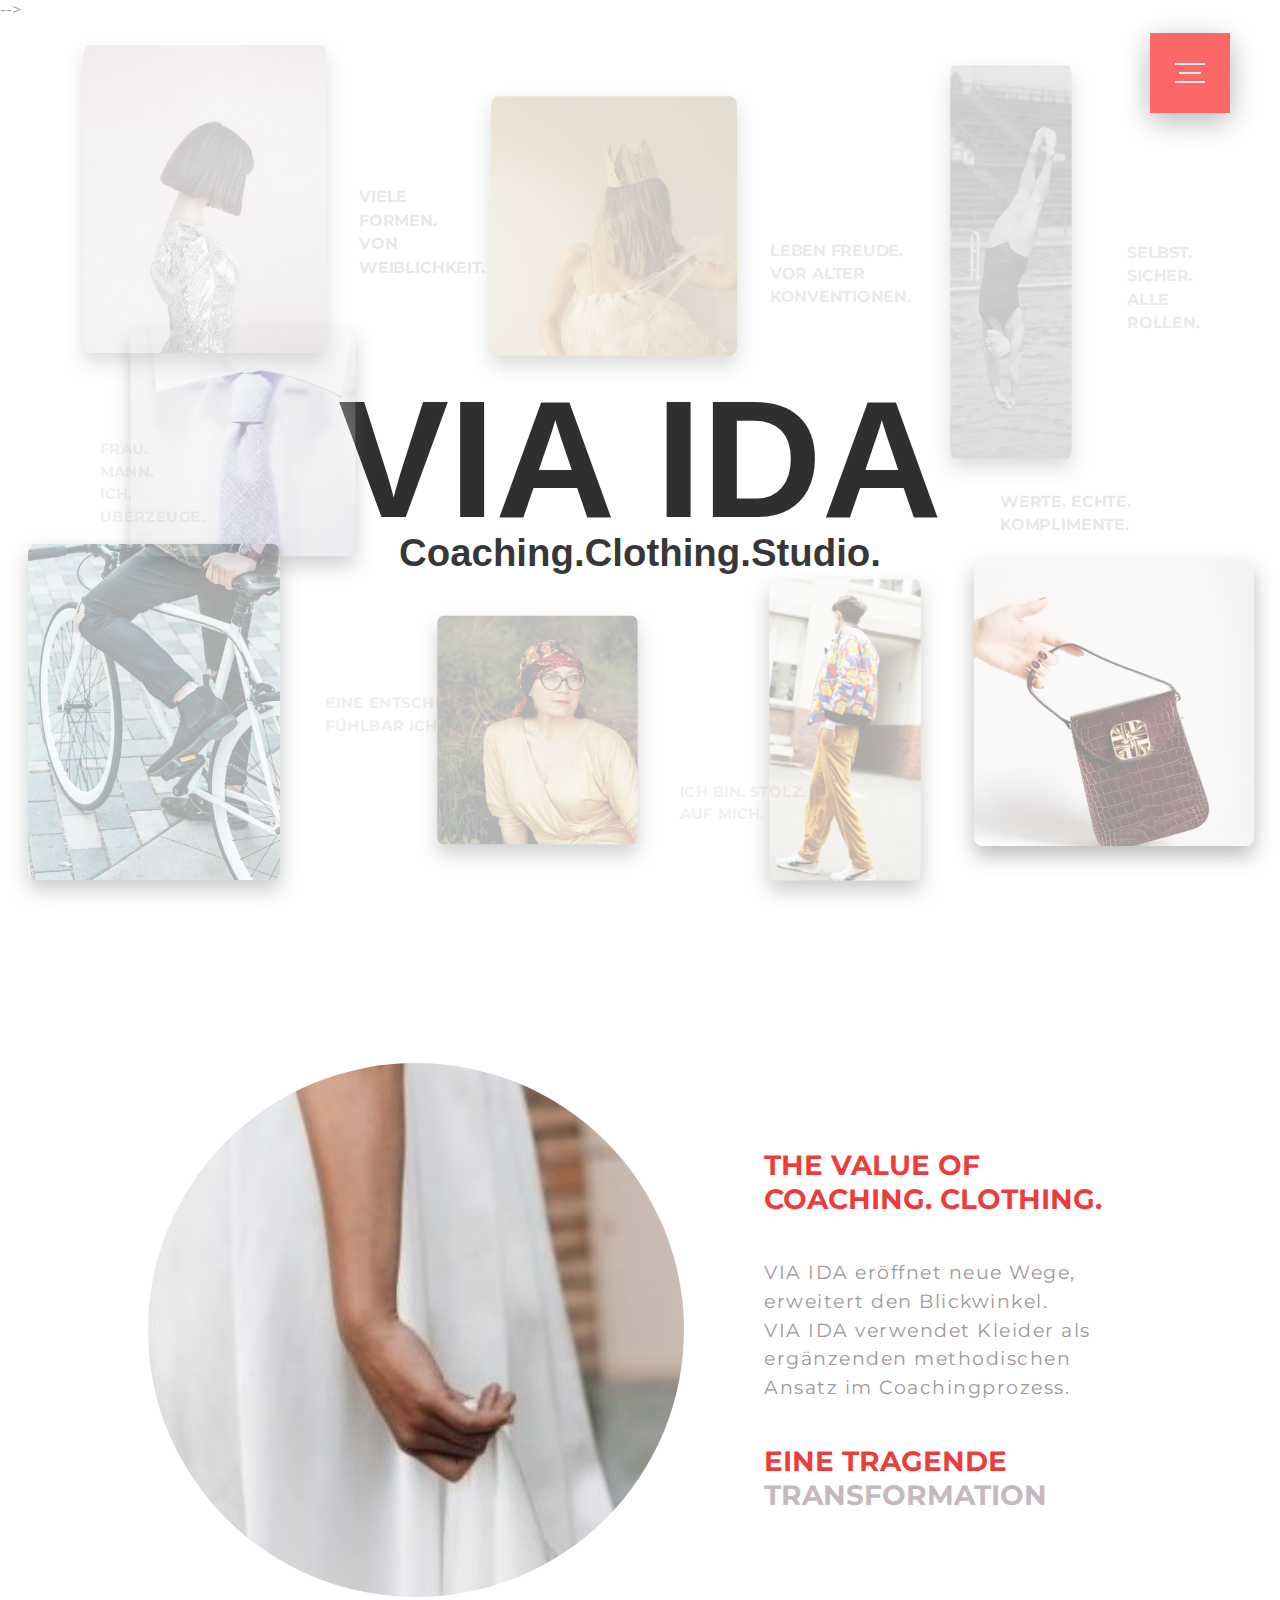
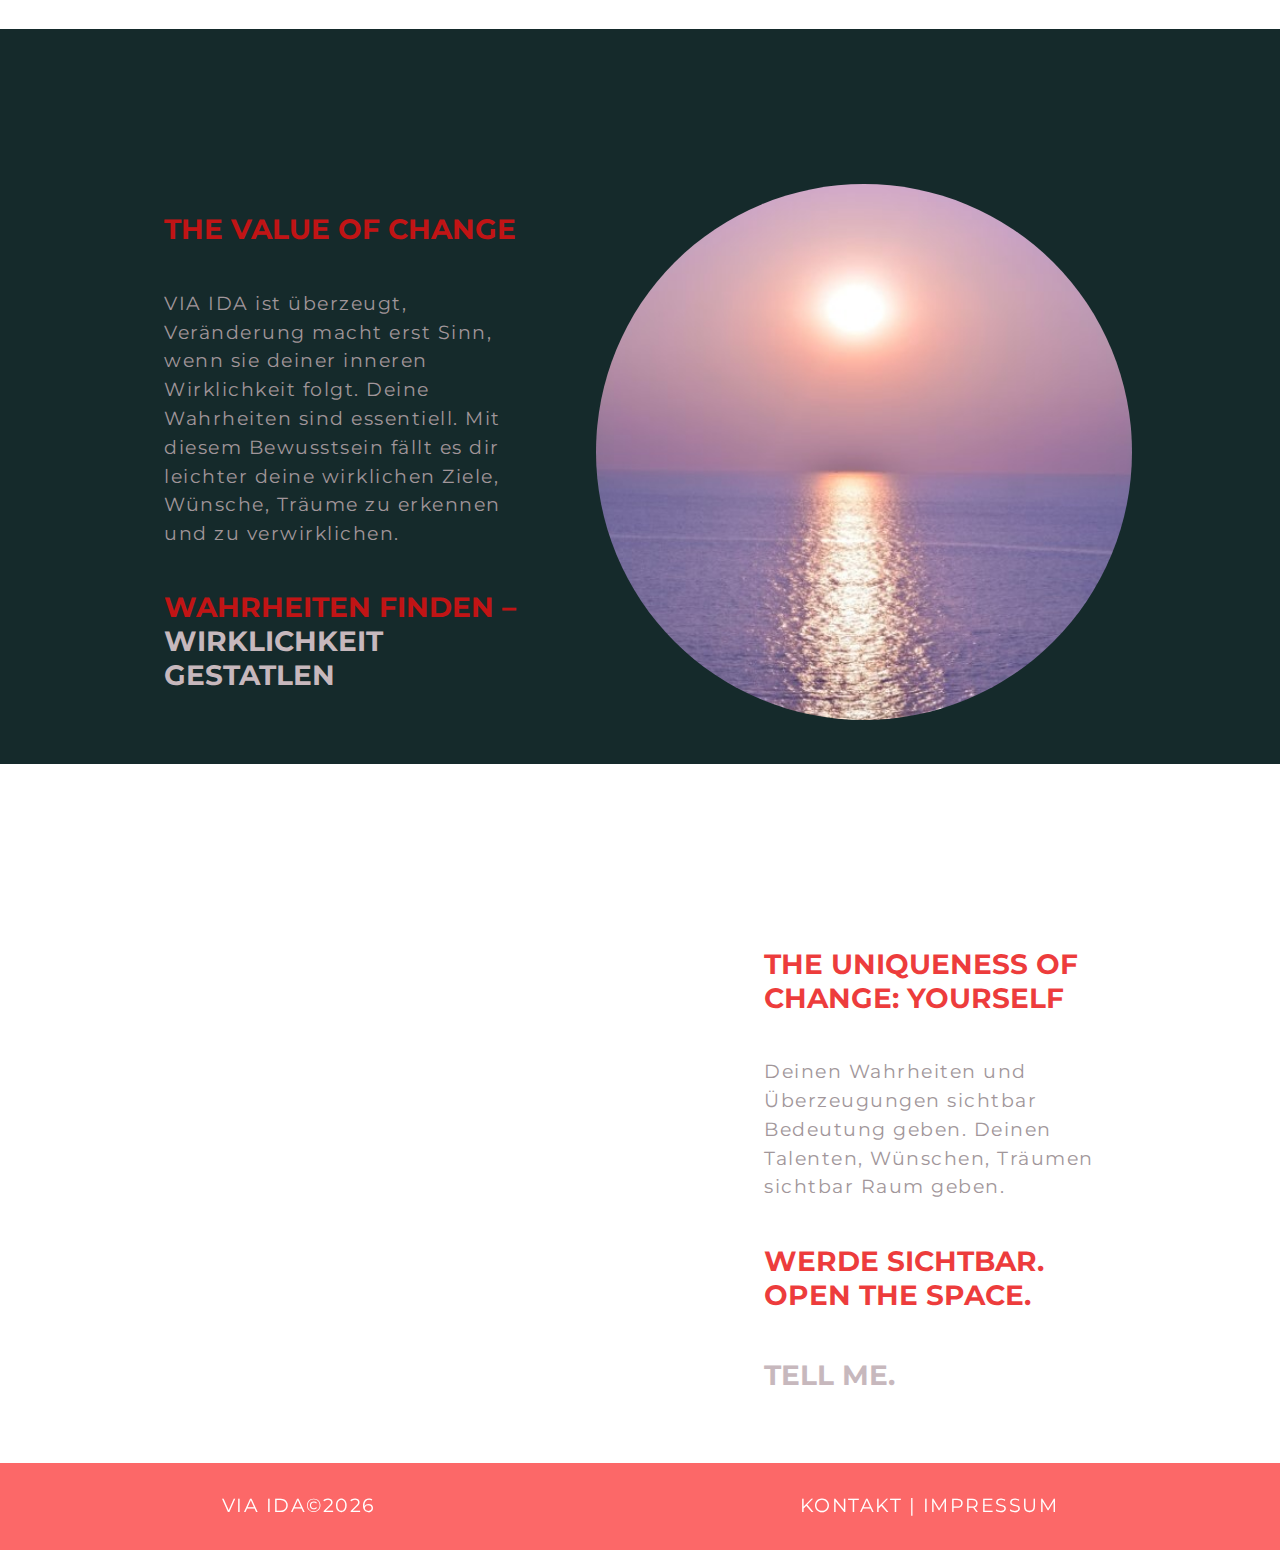
==== index.html @ 73164085 "updates" ====
<!DOCTYPE html>
<html lang="de" class="no-js">
	<head>
		<meta charset="UTF-8">
		<meta name="viewport" content="width=device-width, initial-scale=1">
		<title>VIA IDA</title>
		<meta name="description" content="">
		<meta name="keywords" content="">
		<meta name="author" content="">
		<link rel="shortcut icon" href="#">
		<!-- <link rel="stylesheet" href="https://use.typekit.net/eqx3jwb.css"> -->
		<link rel="stylesheet" type="text/css" href="base.css">
		<link rel="preconnect" href="https://fonts.gstatic.com">
<link href="https://fonts.googleapis.com/css2?family=Montserrat&display=swap" rel="stylesheet"
		<!-- <link rel="stylesheet" type="text/css" href="https://cdnjs.cloudflare.com/ajax/libs/twitter-bootstrap/4.5.0/css/bootstrap.min.css"> -->
	



		<script>document.documentElement.className = "js";

var supportsCssVars = function supportsCssVars() {
  var e,
      t = document.createElement("style");
  return t.innerHTML = "root: { --tmp-var: bold; }", document.head.appendChild(t), e = !!(window.CSS && window.CSS.supports && window.CSS.supports("font-weight", "var(--tmp-var)")), t.parentNode.removeChild(t), e;
};

supportsCssVars() || alert("Please view this in a modern browser that supports CSS Variables.");</script>
	<!-- <script src="base.js"></script>
	<script src="jq.js"></script> -->

</head>
	<body class="" >



		<input class="menu-icon" type="checkbox" id="menu-icon" name="menu-icon"/>
		<label for="menu-icon"></label>
		<nav class="nav"> 		
			<ul>
				<li><a href="index.html"> <h2 style="color: white;">HOME</h2></a></li>
				<li><h2>COACHING</h2></li>
				<li><a href="concept.html">CONCEPT</a></li>
				<li><a href="methods.html">METHODS</a></li>
				<li><a href="process.html">PROCESS</a></li>
				<li><a href="#">IMPULSFRAGEN</a></li>
				<li><h2>STUDIO</h2></li>
				<li><a href="#">GALERIE</a></li>
				<li><h2>PORTFOLIO</h2></li>
				<li><a href="philo.html">PHILOSOPHIE</a></li>
				<li><a href="about.html">ABOUT ME</a></li>
				<li><a href="kundenstimmen.html">KUND:INNEN</a></li>
				<li><a href="kontakt.html"> <h2 style="color: white;">Kontakt</h2></a></li>
			</ul>
		</nav>


		
		<!-- <input type="checkbox" id="main-navigation-toggle" class="btn btn--close" title="Toggle main navigation" />
		<label for="main-navigation-toggle">
		  <span></span>
		</label>
		
		<nav id="main-navigation" class="nav-main">
		  <ul class="menu">
			<li class="menu__item">
				<a class="menu__link" href="index.html">HOME</a>
				
			  </li>
			<li class="menu__item">
				<span class="menu__link">COACHING</span>
				<ul class="submenu">
				  <li class="menu__item">
					<a class="menu__link" href="concept.html">Concept</a>
				  </li>
				  <li class="menu__item">
					<a class="menu__link" href="methods.html">Methods</a>
				  </li>
				  <li class="menu__item">
					<a class="menu__link" href="process.html">Process</a>
					<li class="menu__item">
						<a class="menu__link" href="#0">Impulsfragen</a>
					  </li>
				  </li>
				</ul>
			  </li>

			  <li class="menu__item">
				<span class="menu__link">STUDIO</span>
				<ul class="submenu">
				  <li class="menu__item">
					<a class="menu__link" href="galerie.html">GALERIE</a>
				  </li>
				   
				</ul>
			  </li>

			  <li class="menu__item">
				<span class="menu__link">PORTFOLIO</span>
				<ul class="submenu">
				  <li class="menu__item">
					<a class="menu__link" href="philo.html">Philosophie</a>
				  </li>
				  <li class="menu__item">
					<a class="menu__link" href="about.html">About me</a>
				  </li>
				  <li class="menu__item">
					<a class="menu__link" href="kundenstimmen.html">Kunden:innen</a>
				  </li>
				</ul>
			  </li>
		
			
			<li class="menu__item">
			  <a class="menu__link" href="#0">MEET ME</a>
			</li>
		  </ul>
		</nav> -->
		
		


		<main>
		
			<!-- <div class="message">Please view this demo on a desktop to see the effect.</div> -->
			<!-- <div class="frame">
				<div class="frame__title-wrap">
					<h1 class="frame__title">COACHING NEU GEDACHT</h1>
				</div>
				<div class="frame__links">
					<a href="#">Coaching</a>
					<a href="galerie.html" style="color:purple;">Studio</a>
					<a href="#">Portfolio</a>
					<a href="#">Meet Me</a>
				</div> -->
				<!-- <div class="frame__demos">
					<a href="#" class="frame__demo frame__demo--current" style="position: fixed;">MeetMe</a>
				</div> -->
			<!-- </div> -->
			<div class="content">
				<div class="grid">

					<div class="grid__item pos-1">
					<div class="grid__item-img landing-img" style="background-image:url(img/landing/one.jpg);"></div></div>

					<div class="grid__item pos-2" ><div class="grid__item-img landing-img" style="background-image:url(img/landing/two.jpg);"></div></div>
					
					<div class="grid__item pos-3" ><div class="grid__item-img landing-img" style="background-image:url(img/landing/three.jpg);"></div></div>
					
					<div class="grid__item pos-4" ><div class="grid__item-img landing-img" style="background-image:url(img/landing/four.jpg);"></div></div>

					<!-- <div class="grid__item pos-5" ><div class="grid__item-img landing-img" style="background-image:url(img/landing/five.jpg);"></div></div> -->

					<div class="grid__item pos-6" ><div class="grid__item-img landing-img" style="background-image:url(img/landing/six.jpg); "></div></div>

					<div class="grid__item pos-7" ><div class="grid__item-img landing-img" style="background-image:url(img/landing/seven.jpg);"></div></div>

					<div class="grid__item pos-8" ><div class="grid__item-img landing-img" style="background-image:url(img/landing/eight.jpg);"></div></div>

					<div class="grid__item pos-9" ><div class="grid__item-img landing-img" style="background-image:url(img/landing/nine.jpg);"></div></div> 


				

					
					
					<div class="grid__item pos-1t"> <a href="kundenstimmen.html" > <h4>VIELE FORMEN.<br>VON WEIBLICHKEIT.</h4></a> 
					</div>
					<div class="grid__item pos-2t"><a href="kundenstimmen.html" > <h4>LEBEN FREUDE. <br> VOR ALTER KONVENTIONEN.</h4></a>  </div>
					<div class="grid__item pos-3t"><a href="kundenstimmen.html" > <h4>WERTE. ECHTE. <br> KOMPLIMENTE. </h4></a> </div>
					<div class="grid__item pos-4t"><a href="kundenstimmen.html" > <h4>SELBST. <br> SICHER. <br> ALLE ROLLEN.</h4> </a> </div>
					<div class="grid__item pos-5t"><a href="kundenstimmen.html" > <h4>FRAU. <br> MANN. <br> ICH. <br> ÜBERZEUGE.</h4></a>  </div>
					<div class="grid__item pos-6t"><a href="kundenstimmen.html" > <h4>EINE ENTSCHEIDUNG. <br> FÜHLBAR ICH.</h4></a>  </div>
					<div class="grid__item pos-7t"><a href="kundenstimmen.html" > <h4>ICH BIN. STOLZ. <br> AUF MICH.</h4></a>  </div>
					
				


				</div>
				<h1 class="content__title no-select">
					<span>VIA IDA</span>
					<span class="content__title-sub">Coaching.Clothing.Studio.</span>
				</h1>
			</div>
		</main>


	<div class="parent">
  
		<!-- <div class="img" style="background: url(img/landing/ValueCoachingClothing.jpg) center no-repeat;"></div> -->
		<img src="img/landing/ValueCoachingClothing.jpg" style="width:100%; max-width: 600px; padding: 2em; height: auto; border-radius: 50%;" alt="">
		
		<div class="txt">
		  <h2>THE VALUE OF COACHING. CLOTHING.</h2>
		  <p>VIA IDA eröffnet neue Wege, erweitert den Blickwinkel. <br> VIA IDA verwendet Kleider als ergänzenden methodischen Ansatz im Coachingprozess.</p>
		  <h2>EINE TRAGENDE <a href="methods.html">TRANSFORMATION</a></h2>
		</div>

	</div>
	<div class="parent " style="background-color: #152A2B;">

		<div class="txt" style="color: white;">
			<h2>THE VALUE OF CHANGE</h2>
			<p>VIA IDA ist überzeugt, Veränderung macht erst Sinn, wenn sie deiner inneren Wirklichkeit folgt. Deine Wahrheiten sind essentiell. Mit diesem Bewusstsein fällt es dir leichter deine wirklichen Ziele, Wünsche, Träume zu erkennen und zu verwirklichen.
			</p>
			<h2>WAHRHEITEN FINDEN – <a href="concept.html">WIRKLICHKEIT GESTATLEN</a></h2>
		  </div>
		
		  <img src="img/landing/ValueofChange.jpg" style="width:100%; max-width: 600px; padding: 2em; height: auto; border-radius: 50%;" alt="">

		<!-- <div class="img" style="background: url(img/landing/ValueofChange.jpg) center center no-repeat; background-size: cover;"></div> -->
	  </div>

	  <div class="parent">
  
		<img src="img/landing/BildEndeLandingPage.jpg" style="width:100%; max-width: 600px; padding: 2em; height: auto; " alt="">

		<!-- <div class="img" style="background: url(img/landing/BildEndeLandingPage.jpg) center center no-repeat; background-size: cover;"></div> -->
		
		<div class="txt">
		  <h2>THE UNIQUENESS OF CHANGE: YOURSELF</h2>
		  <p>Deinen Wahrheiten und Überzeugungen sichtbar Bedeutung geben. Deinen Talenten, Wünschen, Träumen sichtbar Raum geben.</p>
		  <h2>WERDE SICHTBAR. OPEN THE SPACE. </h2>
		  <h2> <a href="kontakt.html"> TELL ME.</a> </h2>
		</div>

	</div>


	<footer>
		<div class="footer-left">
			<p class="footer">VIA IDA </p> <p>&#169;</p> <p><script>document.write(new Date().getFullYear());</script></p>
		</div>
				<div class="footer-right"> <p>KONTAKT | IMPRESSUM</p> 
		
				</div>
		
		</footer>








	
</div>

        <svg class="cursor" width="80" height="80" viewBox="0 0 80 80">
			<circle class="cursor__inner" cx="40" cy="40" r="20"></circle>
		</svg>


		<!-- <script src="viaida.js"></script> -->
		<script src="new.js"></script>

		
	</body>
</html>
---- base.css ----
/* * { outline:solid 1px red} */

*,
*::after,
*::before {
	box-sizing: border-box;
}

:root {
	font-size: 16px;
}

html {
	/* cursor:none; */
	/* width: 100%; */
	/* overflow: hidden; */
	scroll-behavior: smooth;
}

/* html,  */
/* body,  */
/* main {
	height: 100vh;
	width: 100%;
	position: relative;
	overflow-x: hidden;
	overflow-y: hidden;
} */













body {
	margin: 0;
	--color-primary: #18181a;
	 --color-secondary: #75757c;
	 --color-dark: #ff0101;
	 --color-light: #f5f5f5;
	 --td: 150ms;
	 --te: cubic-bezier(0.215, 0.61, 0.355, 1);
	--color-text: #a1969a;
    --color-bg: #ffff;
    --color-link: #C7B8BD;
	--color-link-hover: #fc6565;
	--color-content-title-sub: #292828;
    color: var(--color-text);
    background-color: #fff;
    --cursor-stroke: #ff0000;
    --cursor-fill: none;
    --cursor-stroke-width: 1px;
	font-family: 'Montserrat', sans-serif;
	-webkit-font-smoothing: antialiased;
	-moz-osx-font-smoothing: grayscale;
	overflow-x: hidden;
	text-rendering: optimizeLegibility;
	-webkit-font-smoothing: antialiased;
	cursor: default;
	
}


::-moz-selection { /* Code for Firefox */
	color: rgb(61, 58, 58);
	background: rgb(147, 147, 148);
  }
  
  ::selection {
	color: rgb(61, 58, 58);
	background: rgb(147, 147, 148);
  }


a {
	text-decoration: underline;
	color: var(--color-link);
	outline: none;
	text-decoration: none;
	font-weight: bold;
	text-transform: uppercase;
}

a:hover,
a:focus {
	text-decoration: none;
	color: var(--color-link-hover);
	outline: none;
}






h1 {
	color:rgba(233, 16, 16, 0.815);
	font-weight: bold;
	font-size: 2rem;
	margin: 0; 
}

h2 {
	font-size: 1.75rem;
	color:rgba(233, 16, 16, 0.815);
}
h3 {
	font-size: 1.5rem;
	color:rgba(233, 16, 16, 0.815);
}

h4 {
	font-size: 16px;
	line-height: 1.5;
	font-weight: bold;

		
}


.ks-thema {
	font-weight: bold;
	color: var(--color-link-hover);
}

@media screen and (max-width: 1024px) {

	h3 {
		font-size: 1.1rem;
	}


}

p {
	font-size: 19px;
	line-height: 1.5;
	font-weight: 400;
	letter-spacing: 1.5px;
	color: var(--color-text);
	/* padding: 12px; */
}




@media screen and (max-width: 1024px) {

	.header h1 {
		padding: 4rem 0 2rem 0;
		text-align: center;
		font-size: 11vw;
		font-family: 'Montserrat', sans-serif;
	}
	.header h2 {
		text-align: center;
		font-family: 'Montserrat', sans-serif;
	}
}

@media screen and (min-width: 1024px) {

	.header h1{
		padding: 4rem 0 4rem 0;
		text-align: center;
		font-size: 5vw;
		font-family: 'Montserrat', sans-serif;
		
	}
	.header h2 {
		text-align: center;
		font-family: 'Montserrat', sans-serif;
	}

}



/* .breathe {
	animation-name: breathe;
	animation-duration: 1s;
	animation-timing-function: ease-in-out;
	animation-delay: 0;
	animation-iteration-count: infinite;
	animation-direction: alternate;
  }
  @keyframes breathe {
	0% {
	  font-size: 14px;
	}
	
	50% {
	  font-size: 16px;
	}
	
	100% {
	  font-size: 18px;
	}
  } */
















/* title */



/* .text-title {
	position: absolute;
	right: 50%;
	transform: translate(50%,0);
	 text-transform: uppercase;
	 font-size: 5rem;
	 font-weight: 700;
	 color: #f5f5f5;
	 text-shadow: 1px 1px 1px #919191,
		 1px 2px 1px #919191,
		 1px 3px 1px #919191,
		 1px 4px 1px #919191,
		 1px 5px 1px #919191,
		 1px 6px 1px #919191,
		 1px 7px 1px #919191,
		 1px 8px 1px #919191,
		 1px 9px 1px #919191,
		 1px 10px 1px #919191,
	 1px 18px 6px rgba(16,16,16,0.4),
	 1px 22px 10px rgba(16,16,16,0.2),
	 1px 25px 35px rgba(16,16,16,0.2),
	 1px 30px 60px rgba(16,16,16,0.4);
 }
 
 
 @media screen and (max-width: 1024px){
	 .text-title {
		 position: absolute;
		 right: 50%;
		 transform: translate(50%,0);
		  text-transform: uppercase;
		  font-size: 3em;
		  font-weight: 700;
		 padding-bottom: 3em;
	  }
 } */
 
 




/* Page Loader */
.js .loading::before,
.js .loading::after {
	content: '';
	position: fixed;
	z-index: 1000;
}

.js .loading::before {
	top: 0;
	left: 0;
	width: 100%;
	height: 100%;
	background: var(--color-bg);
}

.js .loading::after {
	top: 50%;
	left: 50%;
	width: 60px;
	height: 60px;
	margin: -30px 0 0 -30px;
	border-radius: 50%;
	opacity: 0.4;
	background: var(--color-link);
	animation: loaderAnim 0.7s linear infinite alternate forwards;

}

@keyframes loaderAnim {
	to {
		opacity: 1;
		transform: scale3d(0.5,0.5,1);
	}
}

/* .message {
	position: relative;
	z-index: 100;
	text-align: center;
	background: var(--color-text);
	color: var(--color-bg);
	padding: 1rem;
	font-size: 0.85rem;
	position: relative;
} */

/* .no-select {
	-webkit-touch-callout: none;
	-webkit-user-select: none;
	-moz-user-select: none;
	-ms-user-select: none;
	user-select: none;
} */

.frame {
	/* padding: 3rem 5vw;
	text-align: center;
	position: relative;
	z-index: 1000; */
}

.frame__title {
	font-size: 1.5rem;
	margin: 0 0 0.5rem;
	font-weight: bold;
	position: relative;
}

.frame__links {
	display: inline;
}


@media screen and (max-width: 1024px) {
	.frame__title {
		/* font-size: 2vh;
		margin: auto;
		font-weight: bold;
		position: relative;
		padding: 1em; */
		display: none;
	}


	.frame__links {
		display: none;
	}

}


.frame__links a:not(:last-child),
.frame__demos a:not(:last-child) {
	margin-right: 1rem;
}

/* .frame__demos {
	margin: 1rem 0;
}

.frame__demo--current,
.frame__demo--current:hover {
	color: var(--color-text);
	text-decoration: none;
} */

.content {
	display: flex;
	flex-direction: column;
	width: 100vw;
	height: 100vh;
	max-height: 100%;
	/* height: calc(100vh - 13rem); */
	position: relative;
	align-items: center;
	justify-content: center;
	
	overflow-y: hidden;
	overflow-x: hidden;
}

/* .grid {
	pointer-events: none;
	position: absolute;
	width: 110%;
	height: 110%;
	top: -5%;
	left: -5%;
	display: grid;
	grid-template-columns: repeat(fr,fr);
	grid-template-rows: repeat(fr,fr);
} */

.grid__item {
	position: relative;
}

.grid--img .grid__item {
	overflow: hidden;
	display: flex;
	align-items: center;
	justify-content: center;
	will-change: transform;
}

.grid__item-img {
	position: relative;
	width: 100%;
	height: 100%;
	background-size: cover;
	background-position: 50% 50%;
}

.grid--img .grid__item-img {
	flex: none;
	width: calc(100% + 100px);
	height: calc(100% + 100px);
	will-change: transform;
}

/* Shorthand grid-area: grid-row-start / grid-column-start / grid-row-end / grid-column-end */

@media screen and (max-width: 1024px) {

	
	
	.grid {
		pointer-events: none;
		position: absolute;
		width: 110%;
		height: 110%;
		top: -5%;
		left: -5%;
		display: grid;
		grid-template-columns: repeat(40,2%);
	grid-template-rows: repeat(50,2%);
	}

	.grid__item-img {
		position: relative;
		width: 100%;
		height: 100%;
		background-size: cover;
		background-position: 50% 50%;
		border-radius: 9%;
	}




.pos-1 {
	grid-area: 5 / 4 / 12 / 18;
	
	/* haircut */
}

.pos-2 {
	grid-area: 4 / 15 / 13 / 35;
	z-index: -5;
	/* queen */
}

.pos-3 { 
	grid-area: 5 / 36 / 17 / 46;
	z-index: -99;
	/* diver */
}

.pos-4 {
	grid-area: 17 / 12 / 23 / 27; 
	/* tie */
}


.pos-5 {
	grid-area: 18 / 24 / 22 / 37;
	z-index: -999;
	/* makeup */
}


.pos-6 {
	grid-area: 31 / 6 / 36 / 22;
	/* bike */
}

.pos-7 {
	grid-area: 40 / 9 / 47 / 26; 
	/* woman sitting */
}



.pos-8 {
	grid-area: 30 / 34 / 43 / 46;
	z-index: -99;
	/* man walking */
}

.pos-9 {
	grid-area: 21 / 34 / 25 / 44;
	z-index: 999;
	/* bag */
}


	.pos-1t {
	grid-area: 13 / 6 / 20 / 24;
}

	.pos-2t {
	grid-area: 17 / 24 / 24 / 45;
	z-index: 999;
}


	.pos-3t {
	grid-area: 13 / 24 / 26 / 44;
	z-index: 998;
}

	.pos-4t {
	grid-area: 30 / 24 / 44 / 40;
	z-index: 99;
}
.pos-5t {
	grid-area: 19 / 6 / 29 / 40;
	z-index: 999;
}
	.pos-6t {
	grid-area: 36 / 6 / 49 / 49;
	z-index: 999;
}
	.pos-7t {
	grid-area: 43 / 30 / 50 / 50;
	z-index: 999;
}






}

.content__title {
	font-family: sans-serif;
	color: rgba(0, 0, 0, 0.815);
	font-weight: bold;
	font-size: 13vw;
	margin: 0;
	line-height: 1;
	position: relative;
	z-index: -9999;
	text-align: center;
}




.content__title-sub {
	color: rgba(0, 0, 0, 0.795);
	font-size: 3vw;
	display: block;
	/* margin-left: 3vw; */
	line-height: 0.5;
	z-index: -9;
	text-align: center;
}


@media screen and (max-width: 1024px) {
	.content__title {
		color: rgba(0, 0, 0, 0.418);
		font-weight: bold;
		font-size: 13vw;
		margin: 0;
		line-height: 1;
		position: absolute;
		z-index: -9999;
		top: 50%;
	}
	.content__title-sub {
		color: rgba(0, 0, 0, 0.418);
		font-size: 2.5vw;
		display: block;
		margin-left: 3vw;
		line-height: 0.5;
		z-index: -9;
		text-align: center;
	}
}



@media screen and (max-width: 1024px) {

	.parent {

		display: flex;
		flex-direction: column;
		flex-wrap: wrap;
		align-items: center;
		justify-content: center;
		align-content: space-around;
		
	  }
	  .img {
		width:100%; 
		max-width: 600px; 
		padding: 2em; 
		height: auto;
	  }
	  
	  .txt {
		width: 95%;
		padding: 1rem;
		color: #222;
		}

	.txt p{
		font-size: 16px;
		line-height: 1.4rem;
	}

	.first-letter{
		font-size: 1.5rem; 
		color: red; 
		font-weight: bold; 
		
	}
	
	
	footer {
	display: flex; 
	flex-direction: column;
	justify-content: space-around;
	align-items: center;
	background-color: var(--color-link-hover);
	opacity: 0.98;
	/* margin-top: auto; */
	bottom: 0;
		
	}
	
	footer p {
	color: white;
	font-size: 16px;
	line-height: .5rem;
	}
	
	.footer-left {
	display: flex;
	flex-direction: row;
	align-items: center;
	justify-content: space-between;
	}


}





/* 
@media screen and (min-width: 1024px) {



	.parent {
		margin-top: 7rem;
		padding-top: 2rem;
		display: flex;
		flex-direction: row;
		
		width: 100%;
		
	  }
	  
	  .img {
		width: 500px; 
		height: auto;
		padding: 2em;
		
	  }
	  
	  .txt {
		width: 30%;
	
		
	  }


} */















.cursor {
	display: none;
}







.landing-img {
	filter: drop-shadow(0px 10px 10px rgb(102, 103, 104)); 
	opacity: 1;
}






@media screen and (min-width: 1024px) {
	/* .message {
		display: none;
	} */
	.frame {

		padding: 3rem 5vw;
		text-align: center;
		position: relative;
		z-index: 1000;

		position: absolute;
		text-align: left;
		z-index: 100;
		top: 0;
		left: 0;
		display: flex;
		align-content: space-between;
		width: 100%;
		max-width: none;
		height: 4rem;
		padding: 2rem;
		pointer-events: none;
		flex-direction: column;
		flex-wrap: wrap;
		align-items: baseline;
		justify-content: center;


		/* grid-template-columns: 75% 25%;
		grid-template-rows: auto auto auto;
		grid-template-areas: 'title links'
							'... ...'
							'... demos'; */
	}
	.frame__title-wrap {
		grid-area: title;
		display: flex;
	}
	.frame__title {
		margin: 0;
	}
	.frame__tagline {
		position: relative;
		margin: 0 0 0 1rem;
		padding: 0 0 0 1rem;
		opacity: 0.5;
	}
	.frame__demos {
		margin: 0;
		grid-area: demos;
		justify-self: end;
	}
	.frame__links {
		grid-area: links;
		padding: 0;
		justify-self: end;
	}
	.frame a {
		pointer-events: auto;
	}
	.content {
		height: 100%;
		justify-content: center;
		max-height: 100vh;
		

		display: flex;
		flex-direction: column;
		width: 100vw;
		height: 100vh;
		max-height: 100%;
		/* height: calc(100vh - 13rem); */
		position: relative;
		align-items: center;
		justify-content: center;
		
		overflow-y: hidden;
		overflow-x: hidden;

	}




	.grid {
		/* pointer-events: none; */
		position: absolute;
		width: 100%;
		height: 100%;
		top: 0;
		left: 0;
		display: grid;
		grid-template-columns: repeat(50,2%);
	grid-template-rows: repeat(50,2%);
	}
	
	.grid__item {
		position: relative;
	}
	
	.grid--img .grid__item {
		overflow: hidden;
		display: flex;
		align-items: center;
		justify-content: center;
		will-change: transform;
	}
	
	.grid__item-img {
		position: relative;
		width: 100%;
		height: 100%;
		background-size: cover;
		background-position: 50% 50%;
		border-radius: 3%;
	}
	
	.grid--img .grid__item-img {
		flex: none;
		width: calc(100% + 50px);
		height: calc(100% + 50px);
		will-change: transform;
	}




	.pos-1 {
		grid-area: 2 / 4 / 20 / 14;
		/* haircut */
	}
	.pos-2 {
		grid-area: 5 / 20 / 20 / 30;
		/* queen */
	}
	.pos-3 {
		grid-area: 3 / 38 / 26 / 43;
		z-index: -998;
		/* diver */
	}
	.pos-4 {
		grid-area: 18 / 6 / 31 / 15;
		z-index: -99;
		/* tie */
	}
	/* .pos-5 {
		grid-area: 9 / 29 / 21 / 40;
		z-index: -99;
	} */
	.pos-6 {
		grid-area: 30 / 2 / 49 / 12;
		/* bike */
	}
	.pos-7 {
		grid-area: 34 / 18 / 47 / 26;
		/* woman sitting */
	}
	.pos-8 {
		grid-area: 32 / 31 / 49 / 37;
		z-index: -99;
		/* man walking */
	}
	.pos-9 {
		grid-area: 31 / 39 / 47 / 50;
		/* bag */
   }



   .pos-1t {
	grid-area: 9 / 15 / 20 / 20;
	z-index: 999;
}

	.pos-2t {
	grid-area: 12 / 31 / 19 / 38;
	z-index: 999;
}

	.pos-3t {
	grid-area: 26 / 40 / 26 / 50;
	z-index: 999;
}

	.pos-4t {
	grid-area: 12 / 45 / 29 / 49;
	z-index: 999;
}
	.pos-5t {
	grid-area: 23 / 4 / 29 / 40;
	z-index: 999;
}
	.pos-6t {
	grid-area: 37 / 13 / 49 / 49;
	z-index: 999;
}
	.pos-7t {
	grid-area: 42 / 27 / 50 / 50;
	z-index: 999;
}





/* .pos-7t {
	grid-area: 46 / 3 / 49 / 12;
}



.pos-8t {
	grid-area: 32 / 15 / 46 / 26;
}


.pos-9t {
	grid-area: 46 / 35 / 49 / 37;
	z-index: -99;
}


.pos-10t {
	grid-area: 32 / 46 / 48 / 49;
}

.pos-11t {
	grid-area: 28 / 14 / 32 / 21;
	z-index: -999;
} */





	/* .pos-5 {
		grid-area: 9 / 29 / 21 / 40;
		z-index: -99;
	}
	
	
	.pos-11 {
		grid-area: 18 / 8 / 31 / 17;
		z-index: -999;
	}
	
	
	.pos-5 {
		grid-area: 9 / 29 / 21 / 40;
		z-index: -99;
	} */











/*  */






























	main {
		height: 100vh;
		width: 100%;
		position: relative;
		overflow-x: hidden;
		overflow-y: hidden;
	}








	.parent {
		/* margin-top: 3rem; */
		padding-top: 7rem;
		display: flex;
		flex-direction: row;
		justify-content: center;
		align-items: center;
		width: 100%;
		margin: auto	;
		
		/* height: 100vh; */
		height: auto;
		
	  }
	  
	  .img {
		width: 35%;
		padding: 2em;
		/* color: #ffffff; */
		height: auto;
		/* min-height: 600px; */
	  }
	  
	  .txt {
		width: 35%;
		display: flex;
		flex-direction: column;
		justify-content: center;
		
		padding: 3rem;
		/* min-height: 500px; */
		color: #222;
		cursor: default;
		
	  }
	  
	.txt p{
		font-size: 1.2rem;
	}







	.first-letter{
		font-size: 1.5rem; 
		color: red; 
		font-weight: bold; 
		
	}








	







	  footer {
		display: flex; 
		flex-direction: row;
		justify-content: space-around;
		align-items: center;
		padding: 10px;
		background-color: var(--color-link-hover);
		opacity: 0.98;
		margin-top: auto;
		bottom: 0;
		
	}
	
	footer p {
		color: white;
	}
	
	.footer-left {
		display: flex;
		flex-direction: row;
		align-items: center;
		justify-content: space-between;
	}



}


















@media (any-pointer: fine) {
	.cursor {
		position: absolute;
		top: 0;
		left: 0;
		display: block;
		pointer-events: none;
	}
	.cursor__inner {
		fill: transparent;
		stroke: red;
		stroke-width: 1px;
	}
}


/* cursor */
/* 
.cursor {
	position: absolute;
	top: 300px;
	left: 320px;
	width: 60px;
	height: 60px;
	background-color: rgb(253, 1, 1);
	border-radius: 50%;
	margin-top: -6px;
	margin-left: -5px;
	filter: blur(15px);
	overflow: hidden;
}
.cursor:after {
	position: absolute;
	display: block;
	content: '';
	width: 30px;
	height: 30px;
	background: rgb(250, 0, 0);
	border-radius: 50%;
	transform-origin: 50px 50px;
	transform: rotate(50px);
	animation: rotate 3.5s ease-in-out infinite;
	filter: blur(3px);
}
.cursor:before {
	position: absolute;
	display: block;
	content: '';
	width: 40px;
	height: 40px;
	background: rgb(255, 0, 0);
	border-radius: 50%;
	transform-origin: 30px 30px;
	transform: rotate(300px);
	animation: rotate 3.5s ease-in-out 2s infinite;
	filter: blur(3px);
}
/* .frame {
	position: absolute;
	width: 100%;
	height: 100%;
	overflow: hidden;
	background: black;
	filter: contrast(30);
} */

/* @keyframes rotate {
	from {
		transform: rotate(0deg);
   }
	to {
		transform: rotate(360deg);
   }
}  */


/* process */
.process {
	max-width: 1024px;
	width: 90%;

	margin: 0 auto;
	
}
.timeline-item {
	padding: 3em 2em 2em;
	position: relative;
	color: rgba(0, 0, 0, 0.7);
	border-left: 2px solid rgba(0, 0, 0, 0.3);
}
.timeline-item p {
	font-size: 1rem;
}
.timeline-item::before {
	content: attr(frage);
	position: absolute;
	left: 1em;
	font-weight: bold;
	top: .2em;
	display: block;
	/* font-family: "Roboto", sans-serif; */
	font-weight: 700;
	font-size: 2rem;
}
.timeline-item::after {
	width: 10px;
	height: 10px;
	display: block;
	top: 1em;
	position: absolute;
	left: -7px;
	border-radius: 10px;
	content: "";
	border: 2px solid rgba(0, 0, 0, 0.3);
	background: white;
}
.timeline-item:last-child {
	border-image: linear-gradient(
			to bottom,
			rgba(0, 0, 0, 0.3) 60%,
			rgba(0, 0, 0, 0)
		)
		1 100%;
}





/* nav */
/* @import url('https://fonts.googleapis.com/css?family=Rubik+Mono+One|Roboto+Mono:400,700&display=swap'); */
 :root {
	 
}
 /* html, body {
	 height: 100%;
}
 body {
	 color: var(--color-dark);
	 font-family: var(--font-family-primary);
	 overflow-x: hidden;
	 position: relative;
}
 h1 {
	 font-size: calc(1.5rem + 4vmin);
	 font-weight: 700;
	 margin-bottom: 2rem;
}
 p {
	 line-height: 1.4;
}
 a {
	 font-weight: 700;
}
 .page-container {
	 display: flex;
	 flex-direction: column;
	 min-height: 100vh;
	 justify-content: center;
	 margin: 0 auto;
	 max-width: 45rem;
	 padding: 1rem;
}
 .page-container > * + * {
	 margin-top: 1.5rem;
} */
 /* .nav-main {
	 align-items: center;
	 display: flex;
	 height: 100%;
	 justify-content: center;
	 left: -100%;
	 position: fixed;
	 transition: left 0s calc(var(--td) * 2), transform 0s calc(var(--td) * 2);
	 width: 100%;
	 z-index: 9999;
}
 .nav-main::before, .nav-main::after {
	 content: '';
	 background-color: var(--color-primary);
	 opacity: 0.97;
	 height: 50%;
	 left: 0;
	 position: absolute;
	 transform: translateX(-110%);
	 transform-origin: 0 50%;
	 transition: transform calc(var(--td) * 2) var(--td) var(--te);
	 width: 100%;
	 z-index: -100;
}
 .nav-main::before {
	 top: 0;
}
 .nav-main::after {
	 bottom: 0;
}
 .nav-main .menu__item {
	 opacity: 0;
	 transform: translateX(-1rem);
	 transition: opacity var(--td) var(--te), transform var(--td) var(--te);
}
 [id="main-navigation-toggle"] {
	 opacity: 0;
	 position: fixed;
	 top: -100%;
}
 [id="main-navigation-toggle"] ~ label {
	 cursor: pointer;
	 position: fixed;
	 right: 1rem;
	 top: 1rem;
	 z-index: 99999;
}
 [id="main-navigation-toggle"] ~ label span {
	 display: block;
	 height: 2rem;
	 padding: 0.5rem;
	 position: relative;
	 transition: transform calc(var(--td) * 3) var(--te);
	 width: 3rem;
}
 [id="main-navigation-toggle"] ~ label span::before, [id="main-navigation-toggle"] ~ label span::after {
	 background-color: var(--color-dark);
	 bottom: 0;
	 content: '';
	 height: 6px;
	 left: 0;
	 margin: auto;
	 position: absolute;
	 right: 0;
	 transition: transform calc(var(--td) * 3) var(--te);
	 top: 0;
	 width: calc(100% - 1rem);
}
 [id="main-navigation-toggle"] ~ label span::before {
	 transform: rotate(0) translateY(-100%);
}
 [id="main-navigation-toggle"] ~ label span::after {
	 transform: rotate(0) translateY(100%);
}
 [id="main-navigation-toggle"]:checked ~ label span {
	 transform: rotate(1turn);
}
 [id="main-navigation-toggle"]:checked ~ label span::before {
	 transform: rotate(45deg);
}
 [id="main-navigation-toggle"]:checked ~ label span::after {
	 transform: rotate(-45deg);
}
 [id="main-navigation-toggle"]:checked ~ .nav-main {
	 left: 0;
	 transition: transform 0s;
}
 [id="main-navigation-toggle"]:checked ~ .nav-main::before, [id="main-navigation-toggle"]:checked ~ .nav-main::after {
	 transform: translateX(0);
	 transition-delay: 0s;
}
 [id="main-navigation-toggle"]:checked ~ .nav-main::after {
	 transition-delay: calc(var(--td) / 2);
}
 [id="main-navigation-toggle"]:checked ~ .nav-main .menu__item {
	 opacity: 1;
	 transform: translateX(0);
	 transition: opacity calc(var(--td) * 2) var(--te), transform calc(var(--td) * 2) var(--te);
}
 [id="main-navigation-toggle"]:checked ~ .nav-main .menu__item:nth-child(1) {
	 transition-delay: calc(var(--td) * 2 * (1 * 0.25));
	 z-index: -1;
}
 [id="main-navigation-toggle"]:checked ~ .nav-main .menu__item:nth-child(2) {
	 transition-delay: calc(var(--td) * 2 * (2 * 0.25));
	 z-index: -2;
}
 [id="main-navigation-toggle"]:checked ~ .nav-main .menu__item:nth-child(3) {
	 transition-delay: calc(var(--td) * 2 * (3 * 0.25));
	 z-index: -3;
}
 [id="main-navigation-toggle"]:checked ~ .nav-main .menu__item:nth-child(4) {
	 transition-delay: calc(var(--td) * 2 * (4 * 0.25));
	 z-index: -4;
}
 [id="main-navigation-toggle"]:checked ~ .nav-main .menu__item:nth-child(5) {
	 transition-delay: calc(var(--td) * 2 * (5 * 0.25));
	 z-index: -5;
}
 .menu {
	 position: relative;
	 text-align: center;
	 z-index: 1;
}
 .menu > .menu__item {
	 font-family: var(--font-family-secondary);
	 font-size: 5vmin;
	 font-weight: bold;
}
 .submenu {
	 left: 0;
	 opacity: 0;
	 position: absolute;
	 transform: translateY(-10%);
	 top: 100%;
	 width: 100%;
	 visibility: hidden;
	 z-index: 2;
}
 .submenu .menu__item {
	 font-family: var(--font-family-primary);
	 font-size: 3.5vmin;
	 width: 100%;
}
 .submenu .menu__link {
	 color: var(--color-secondary);
	 text-shadow: 1px 1px 0 var(--color-primary), 2px 2px 0 var(--color-primary);
}
 .submenu .menu__link::before, .submenu .menu__link::after {
	 display: none;
}
 .menu__item {
	 display: block;
	 position: relative;
}
 .menu__item:hover .menu__link::before, .menu__item:hover .menu__link::after {
	 animation: blink 1s var(--td) steps(1, end) forwards infinite;
	 transform: translateX(calc(100% - 0.5rem));
	 transition-duration: calc(var(--td) * 3);
}
 .menu__item:hover .menu__link::after {
	 transition-delay: calc(var(--td) / 2);
}
 .menu__item:hover .submenu {
	 opacity: 1;
	 transform: translateY(0);
	 transition: transform calc(var(--td) * 2) calc(var(--td) * 3) var(--te), opacity calc(var(--td) * 2) calc(var(--td) * 3) var(--te), visibility 0s calc(var(--td) * 3);
	 visibility: visible;
}
 .menu__link {
	 color: var(--color-dark);
	 display: inline-block;
	 font-weight: normal;
	 overflow: hidden;
	 padding: 0.5rem 1rem 0.125rem;
	 position: relative;
	 text-decoration: none;
	 transition: color var(--td) var(--te), opacity var(--td) var(--te), transform var(--td) var(--te);
	 z-index: 1;
}
 .menu__link::before, .menu__link::after {
	 content: '';
	 background-color: var(--color-light);
	 height: 50%;
	 left: 0;
	 position: absolute;
	 transform: translateX(-110%);
	 transform-origin: 0 50%;
	 transition: transform 0s var(--te);
	 width: 100%;
	 z-index: -1;
}
 .menu__link::before {
	 top: 0;
}
 .menu__link::after {
	 bottom: 0;
}
 .menu:not(:focus-within):not(:hover) .menu__item .menu__link {
	 opacity: 1;
	 transform: translate(0, 0);
}
 .menu__item {
	 --pull: 30%;
}
 .menu__item .menu__link {
	 opacity: 0.25;
	 transition-duration: calc(var(--td) * 3);
	 transform: translate(0, calc(var(--pull) * -1));
}
 .menu__item .submenu .menu__link {
	 opacity: 1;
}
 .menu__item:hover > .menu__link {
	 color: var(--color-secondary);
	 opacity: 1;
	 transform: translate(0, 0);
}
 .menu__item:hover > .menu__link:hover {
	 color: var(--color-light);
	 transition-delay: 0s;
}
 .menu__item:hover ~ .menu__item > .menu__link {
	 transition-duration: calc(var(--td) * 3);
	 transform: translate(0, var(--pull));
}
 @keyframes blink {
	 50%, 100% {
		 opacity: 0;
	}
}
  */


/* ks */

.ksgrid {
    /* width: 90%;
    display: grid;
    grid-gap: 10px 10%;
    grid-template-columns: repeat(2, minmax(20rem, 1fr));
    grid-template-columns: repeat(2, 20%);
    grid-auto-rows: 20px;
    justify-content: center;
    margin: auto; */

    width: 60%;
    display: grid;
    grid-gap: 10px 10%;
    grid-template-columns: repeat(2, 1fr);
    grid-auto-rows: 20px;
    justify-content: center;
    margin: 4rem auto auto auto;
	padding-top: 3rem;
    
  }



  @media screen and (max-width: 1024px) {

    .ksgrid {
        width:100%;
        display: flex;
        flex-direction: column;
        padding: 1em;
        
      }

    
	
}
  
  .item {
    background-color: #ffffff;
  }
  
  .photothumb{
    width: 100%;

  }
  
  .title {
    padding: 20px;
   }
  
  .title h3{
    font-size: 1.2em;
    color: #ffffff;
    text-transform: uppercase;
  }
  
  .project .title{
    background-color: #607D8B;
  }
  
  .blog .title{
    background-color: #ff9800;
  }
  
  .photo .title{
    background-color: #f44336;
  }
  
  .desc{
    padding: 10px 10px 5px 10px;
  }
  
  .desc img{
    width: 50%;
    margin: 0 10px 10px 0;
    float: left;
  }
  
  .desc p{
    margin-bottom: 10px;
  }



  /* nav2 */
  


/* body{
	font-family: 'Montserrat', sans-serif;
	font-weight: 300;
	font-size: 15px;
	line-height: 1.7;
	color: #ececee;
	background-color: #1f2029;
	overflow: hidden;

  background-position: center;
  background-repeat: repeat;
  background-size: 4%;
  height: 100vh;
  width: 100%;
} */
/* .section-center{
  position: absolute;
  top: 50%;
  left: 0;
  display: block;
  width: 100%;
  padding: 0;
  margin: 0;
  z-index: 9999;
  text-align: center;
  transform: translateY(-50%);
} */
/* h1{
  font-family: 'Montserrat', sans-serif;
  font-weight: 800;
  font-size: 5vw;
  line-height: 1;
  color: #ffeba7;
  text-align: center;
  -webkit-text-stroke: 2px #ffeba7;
  text-stroke: 2px #ffeba7;
  -webkit-text-fill-color: transparent;
  text-fill-color: transparent;
  color: transparent;
} */

[type="checkbox"]:checked,
[type="checkbox"]:not(:checked){
  position: absolute;
  left: -9999px;
}
.menu-icon:checked + label,
.menu-icon:not(:checked) + label{
  position: fixed;
  top: 63px;
  right: 75px;
  display: block;
  width: 30px;
  height: 30px;
  padding: 0;
  margin: 0;
  cursor: pointer;
  z-index: 99999;
}
.menu-icon:checked + label:before,
.menu-icon:not(:checked) + label:before{
  position: absolute;
  content: '';
  display: block;
  width: 30px;
  height: 20px;
  z-index: 9999;
  top: 0;
  left: 0;
  border-top: 2px solid #ececee;
  border-bottom: 2px solid #ececee;
  transition: border-width 100ms 1500ms ease, 
              top 100ms 1600ms cubic-bezier(0.23, 1, 0.32, 1),
              height 100ms 1600ms cubic-bezier(0.23, 1, 0.32, 1), 
              background-color 200ms ease,
              transform 200ms cubic-bezier(0.23, 1, 0.32, 1);
}
.menu-icon:checked + label:after,
.menu-icon:not(:checked) + label:after{
  position: absolute;
  content: '';
  display: block;
  width: 22px;
  height: 2px;
  z-index: 9999;
  top: 10px;
  right: 4px;
  background-color: #ececee;
  margin-top: -1px;
  transition: width 100ms 1750ms ease, 
              right 100ms 1750ms ease,
              margin-top 100ms ease, 
              transform 200ms cubic-bezier(0.23, 1, 0.32, 1);
}
.menu-icon:checked + label:before{
  top: 10px;
  transform: rotate(45deg);
  height: 2px;
  background-color: #ececee;
  border-width: 0;
  transition: border-width 100ms 340ms ease, 
              top 100ms 300ms cubic-bezier(0.23, 1, 0.32, 1),
              height 100ms 300ms cubic-bezier(0.23, 1, 0.32, 1), 
              background-color 200ms 500ms ease,
              transform 200ms 1700ms cubic-bezier(0.23, 1, 0.32, 1);
}
.menu-icon:checked + label:after{
  width: 30px;
  margin-top: 0;
  right: 0;
  transform: rotate(-45deg);
  transition: width 100ms ease,
              right 100ms ease,  
              margin-top 100ms 500ms ease, 
              transform 200ms 1700ms cubic-bezier(0.23, 1, 0.32, 1);
}

.nav{
  position: fixed;
  top: 33px;
  right: 50px;
  display: block;
  width: 80px;
  height: 80px;
  padding: 0;
  margin: 0;
  z-index: 9999;
  overflow: hidden;
  box-shadow: 0 8px 30px 0 rgba(0,0,0,0.3);
  background-color: var(--color-link-hover);
  opacity: 0.98;
  animation: border-transform 7s linear infinite;
  transition: top 350ms 1100ms cubic-bezier(0.23, 1, 0.32, 1),  
              right 350ms 1100ms cubic-bezier(0.23, 1, 0.32, 1),
              transform 250ms 1100ms ease,
              width 650ms 400ms cubic-bezier(0.23, 1, 0.32, 1),
              height 650ms 400ms cubic-bezier(0.23, 1, 0.32, 1);
}
@keyframes border-transform{
    0%,100% { border-radius: 63% 37% 54% 46% / 55% 48% 52% 45%; } 
  14% { border-radius: 40% 60% 54% 46% / 49% 60% 40% 51%; } 
  28% { border-radius: 54% 46% 38% 62% / 49% 70% 30% 51%; } 
  42% { border-radius: 61% 39% 55% 45% / 61% 38% 62% 39%; } 
  56% { border-radius: 61% 39% 67% 33% / 70% 50% 50% 30%; } 
  70% { border-radius: 50% 50% 34% 66% / 56% 68% 32% 44%; } 
  84% { border-radius: 46% 54% 50% 50% / 35% 61% 39% 65%; } 
}

.menu-icon:checked ~ .nav {
  animation-play-state: paused;
  top: 50%;
  right: 50%;
  transform: translate(50%, -50%);
  width: 200%;
  height: 200%;
  transition: top 350ms 700ms cubic-bezier(0.23, 1, 0.32, 1),  
              right 350ms 700ms cubic-bezier(0.23, 1, 0.32, 1),
              transform 250ms 700ms ease,
              width 750ms 1000ms cubic-bezier(0.23, 1, 0.32, 1),
              height 750ms 1000ms cubic-bezier(0.23, 1, 0.32, 1);
}

.nav ul{
  position: absolute;
  top: 50%;
  left: 0;
  display: block;
  width: 100%;
  padding: 0;
  margin: 0;
  z-index: 6;
  text-align: center;
  transform: translateY(-50%);
  list-style: none;
}
.nav ul li{
  position: relative;
  display: block;
  width: 100%;
  padding: 0;
  margin: 10px 0;
  text-align: center;
  list-style: none;
  pointer-events: none;
  opacity: 0;
  visibility: hidden;
  transform: translateY(30px);
  transition: all 250ms linear;
}

.nav ul h2{
	/* font-family: 'Montserrat', sans-serif; */
	font-size: 2vw;
	text-transform: uppercase;
	line-height: 1rem;
	font-weight: 800;
	display: inline-block;
	position: relative;
	color: #fa9494;
	transition: all 250ms linear;
  }


.nav ul li:nth-child(1){
  transition-delay: 200ms;
}
.nav ul li:nth-child(2){
  transition-delay: 180ms;
}
.nav ul li:nth-child(3){
  transition-delay: 160ms;
}
.nav ul li:nth-child(4){
  transition-delay: 140ms;
}
.nav ul li:nth-child(5){
	transition-delay: 120ms;
  }
.nav ul li:nth-child(6){
	transition-delay: 110ms;
  }
.nav ul li:nth-child(7){
	transition-delay: 100ms;
  }
.nav ul li:nth-child(8){
	transition-delay: 90ms;
  }
.nav ul li:nth-child(9){
	transition-delay: 80ms;
  }
.nav ul li:nth-child(10){
	transition-delay: 70ms;
  }
.nav ul li:nth-child(11){
	transition-delay: 60ms;
  }
.nav ul li:nth-child(12){
	transition-delay: 50ms;
  }
  .nav ul li:nth-child(13){
	transition-delay: 40ms;
  }

.nav ul li a{
  /* font-family: 'Montserrat', sans-serif; */
  font-size: 1.5vw;
  text-transform: uppercase;
  line-height: 1.2;
  font-weight: 800;
  display: inline-block;
  position: relative;
  color: #ececee;
  transition: all 250ms linear;
}
.nav ul li a:hover{
  text-decoration: none;
  color: #ffa7a7;
}
.nav ul li a:after{
  display: block;
  position: absolute;
  top: 50%;
  content: '';
  height: 0.45vh;
  margin-top: 1.75vh;
  width: 0;
  left: 0;
  background-color: #46464b;
  opacity: 0.8;
  transition: width 250ms linear;
}
.nav ul li a:hover:after{
  width: 100%;
}


.menu-icon:checked ~ .nav  ul li {
  pointer-events: auto;
  visibility:visible;
  opacity: 1;
  transform: translateY(0);
  transition: opacity 350ms ease,
              transform 250ms ease;
}
.menu-icon:checked ~ .nav ul li:nth-child(1){
  transition-delay: 1400ms;
}
.menu-icon:checked ~ .nav ul li:nth-child(2){
  transition-delay: 1420ms;
}
.menu-icon:checked ~ .nav ul li:nth-child(3){
  transition-delay: 1440ms;
}
.menu-icon:checked ~ .nav ul li:nth-child(4){
  transition-delay: 1460ms;
}
.menu-icon:checked ~ .nav ul li:nth-child(5){
	transition-delay: 1480ms;
  }
  .menu-icon:checked ~ .nav ul li:nth-child(6){
	transition-delay: 1500ms;
  }
  .menu-icon:checked ~ .nav ul li:nth-child(7){
	transition-delay: 1520ms;
  }
  .menu-icon:checked ~ .nav ul li:nth-child(8){
	transition-delay: 1540ms;
  }
  .menu-icon:checked ~ .nav ul li:nth-child(9){
	transition-delay: 1560ms;
  }
  .menu-icon:checked ~ .nav ul li:nth-child(10){
	transition-delay: 1580ms;
  }
  .menu-icon:checked ~ .nav ul li:nth-child(11){
	transition-delay: 1600ms;
  }
  .menu-icon:checked ~ .nav ul li:nth-child(12){
	transition-delay: 1620ms;
  }
  .menu-icon:checked ~ .nav ul li:nth-child(13){
	transition-delay: 1640ms;
  }





@media screen and (max-width: 1024px) {
  .menu-icon:checked + label,
  .menu-icon:not(:checked) + label{
    right: 55px;
	top: 35px;
  }
  
  .nav{
    top: 23px;
  	right: 43px;
  	width: 50px;
  	height: 50px;
  }
  /* h1{
    font-size: 6vw;
    -webkit-text-stroke: 2px transparent;
    text-stroke: 2px transparent;
    -webkit-text-fill-color: #ffeba7;
    text-fill-color: #ffeba7;
    color: #ffeba7;
  } */
  .nav ul li a{
    font-size: 3vh;
  }
  .nav ul li h2{
    font-size: 3vh;
  }
  
}
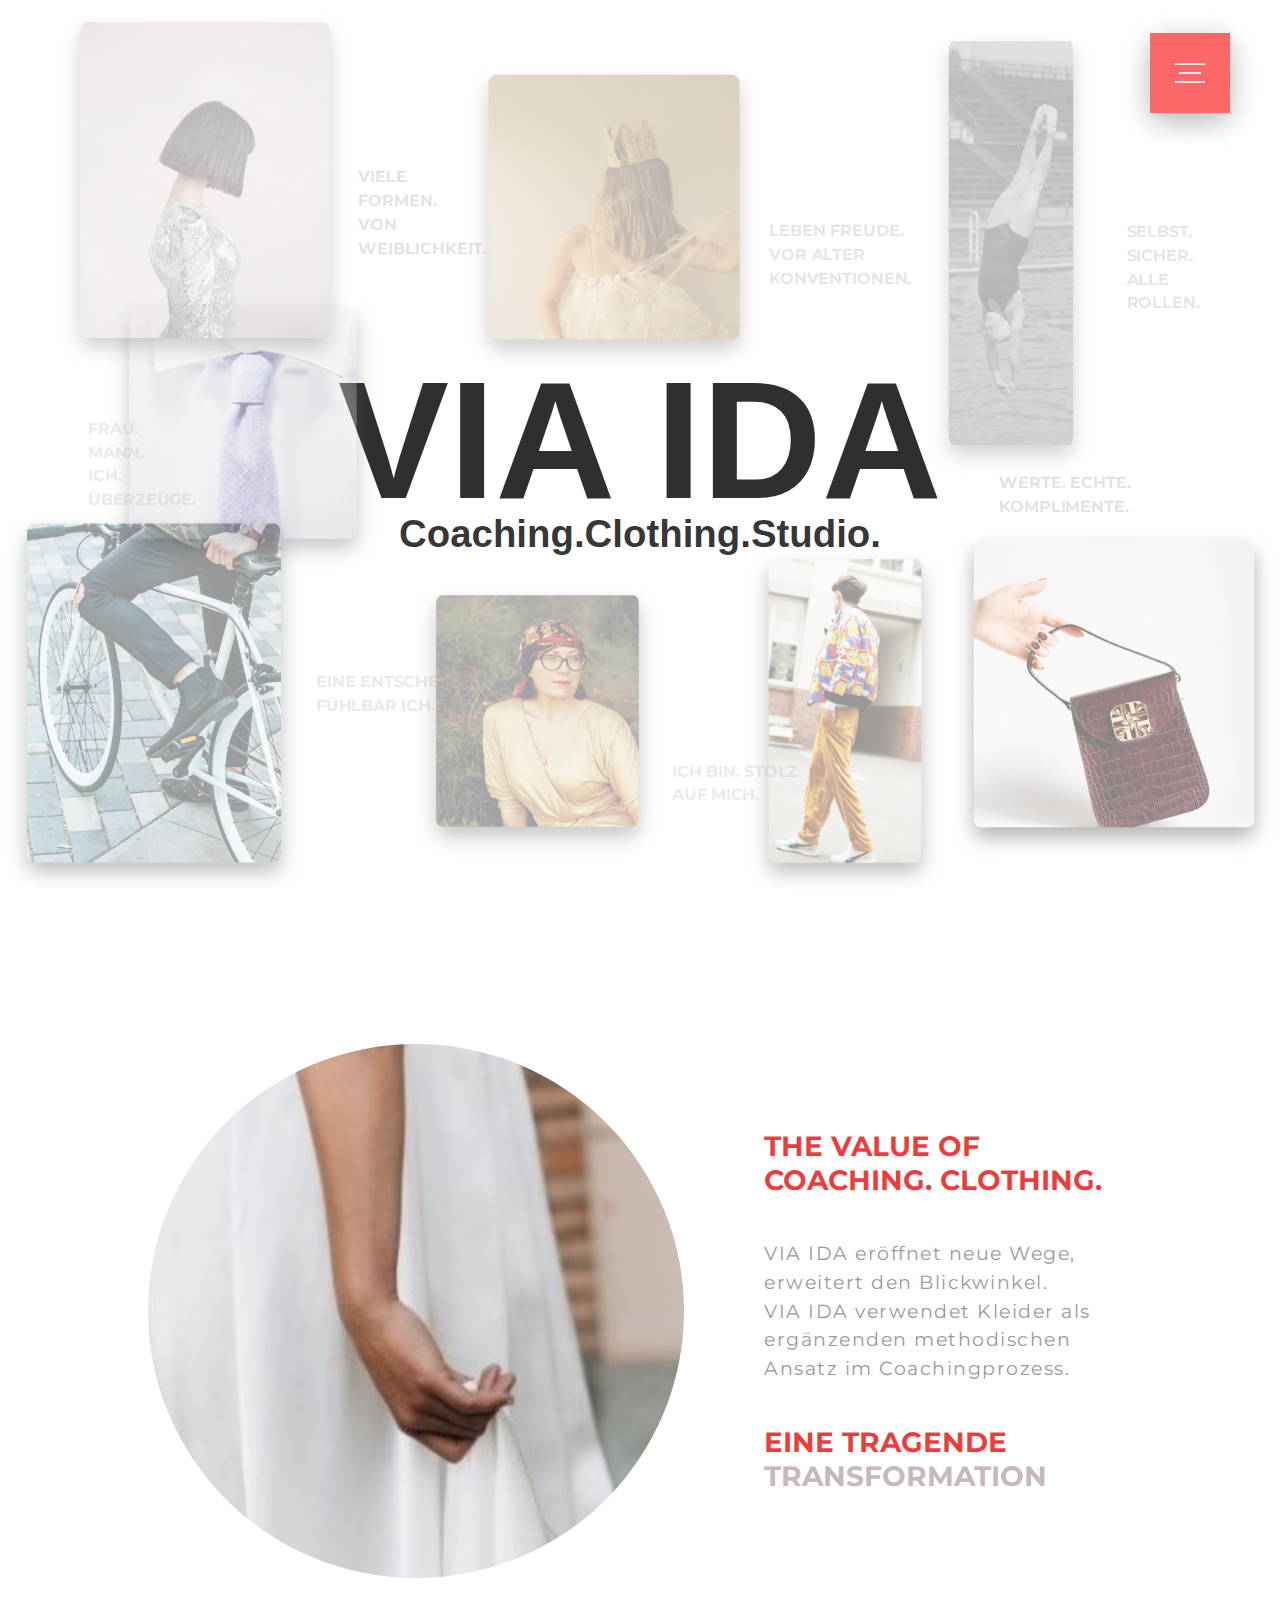
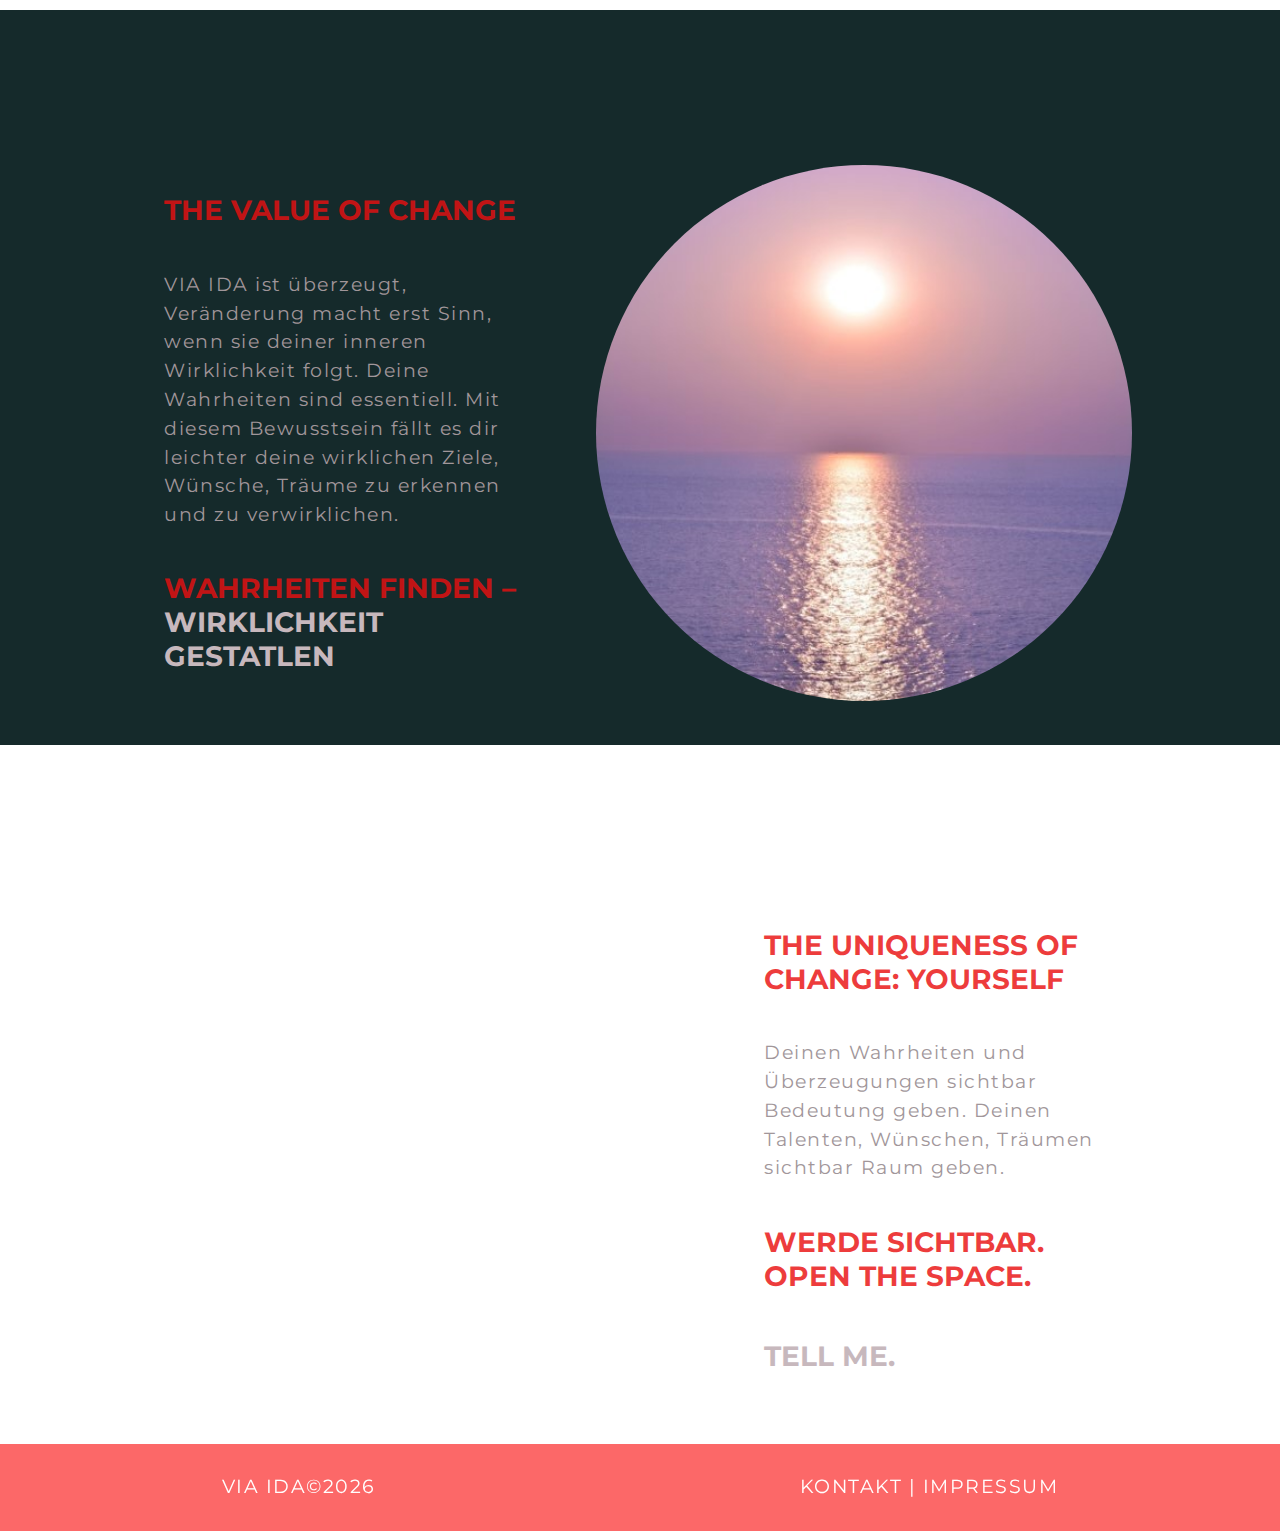
==== commit b0050fb6: "updates" ====
--- a/index.html
+++ b/index.html
@@ -11,7 +11,7 @@
 		<!-- <link rel="stylesheet" href="https://use.typekit.net/eqx3jwb.css"> -->
 		<link rel="stylesheet" type="text/css" href="base.css">
 		<link rel="preconnect" href="https://fonts.gstatic.com">
-<link href="https://fonts.googleapis.com/css2?family=Montserrat&display=swap" rel="stylesheet"
+		<link href="https://fonts.googleapis.com/css2?family=Montserrat&display=swap" rel="stylesheet">
 		<!-- <link rel="stylesheet" type="text/css" href="https://cdnjs.cloudflare.com/ajax/libs/twitter-bootstrap/4.5.0/css/bootstrap.min.css"> -->
 	
 
--- a/base.css
+++ b/base.css
@@ -128,7 +128,45 @@
 .ks-thema {
 	font-weight: bold;
 	color: var(--color-link-hover);
-}
+	padding-top: 1.2rem;
+	
+}
+
+
+.ks-p{
+font-size: 16px;
+
+}
+.ks-name{
+	text-transform: uppercase;
+	text-align: right;
+	color: var(--color-link-hover);
+	border-bottom: solid 1px;
+}
+
+.ks-cfa {
+	margin: auto;
+	padding-top: 2rem;
+display: flex;
+flex-direction: column;
+justify-content: center;
+    align-items: center;
+	padding: 2rem;
+}
+
+.ks-cfa p{
+	font-weight: 800;
+}
+.ks-cfa a{
+	font-weight: 800;
+}
+
+
+
+
+
+
+
 
 @media screen and (max-width: 1024px) {
 
@@ -1640,8 +1678,10 @@
   }
   
   .desc p{
-    margin-bottom: 10px;
-  }
+    margin-bottom: 25px;
+	
+  }
+ 
 
 
 
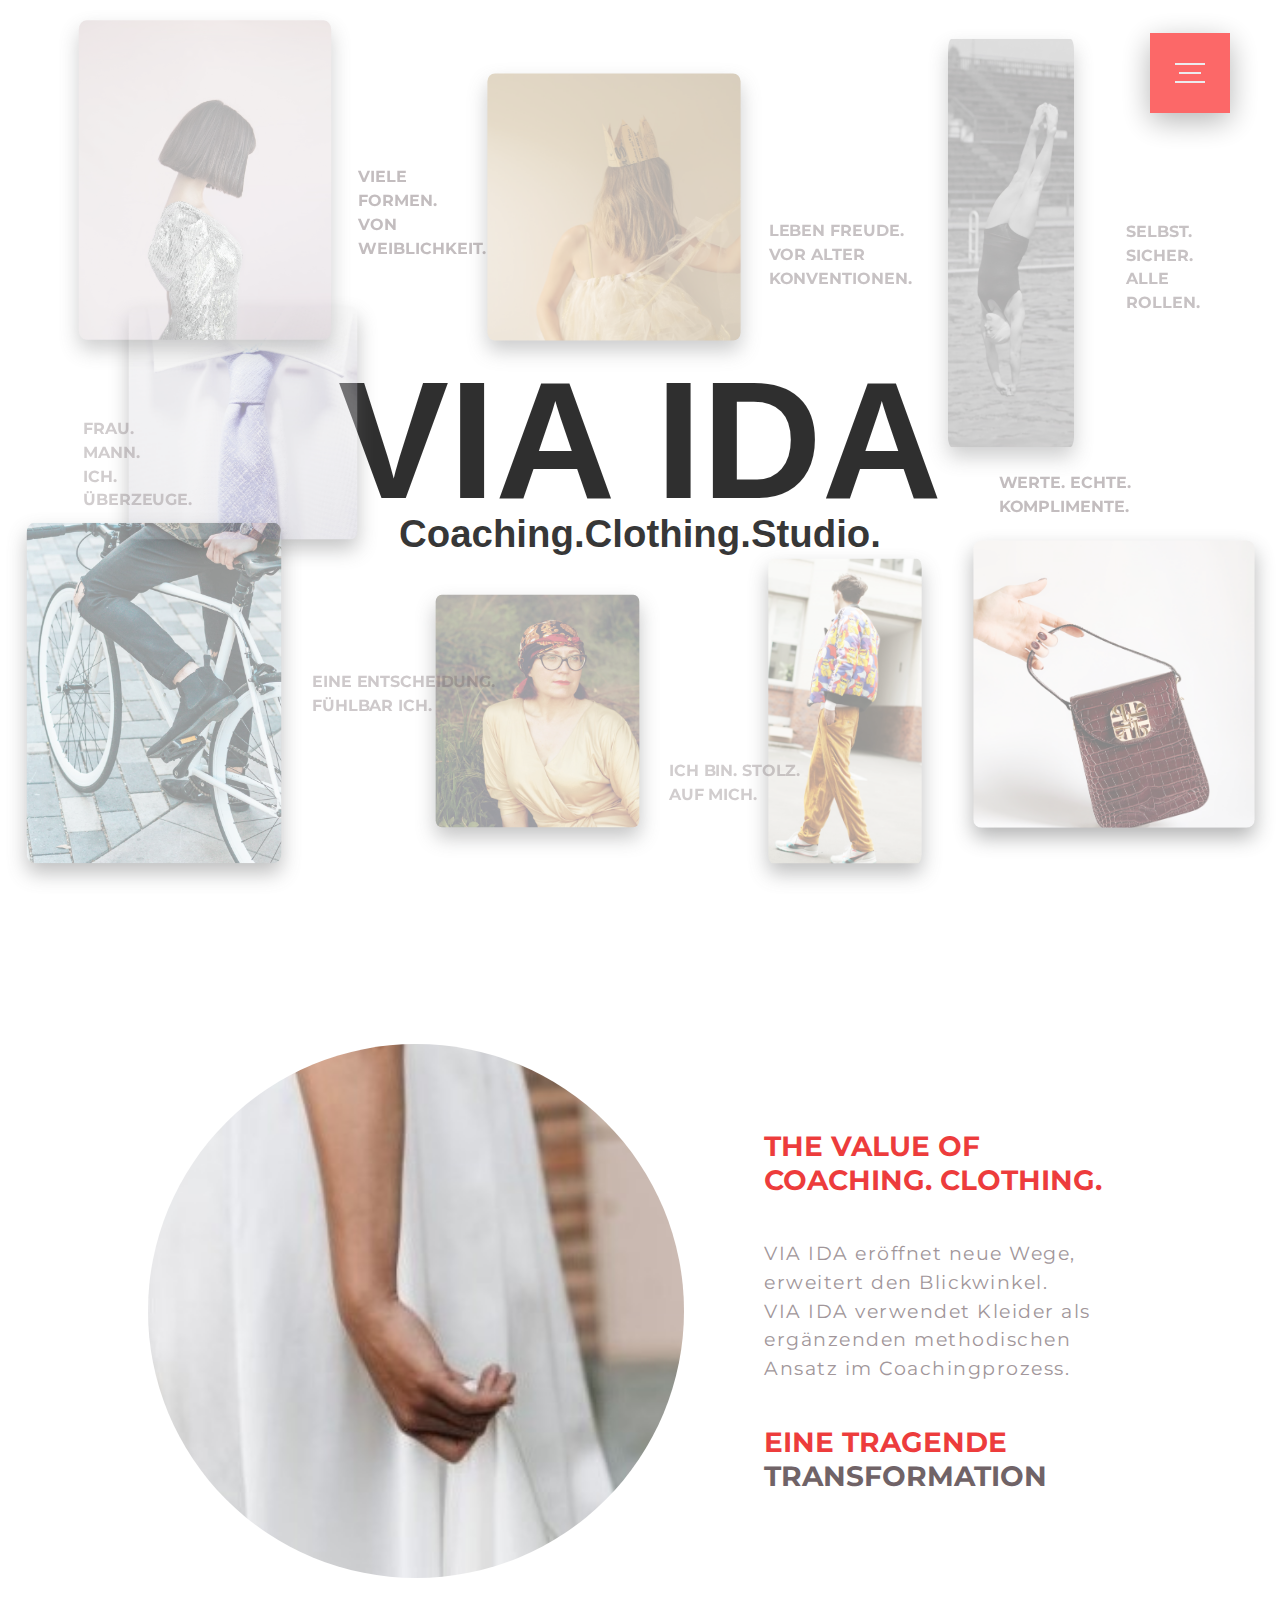
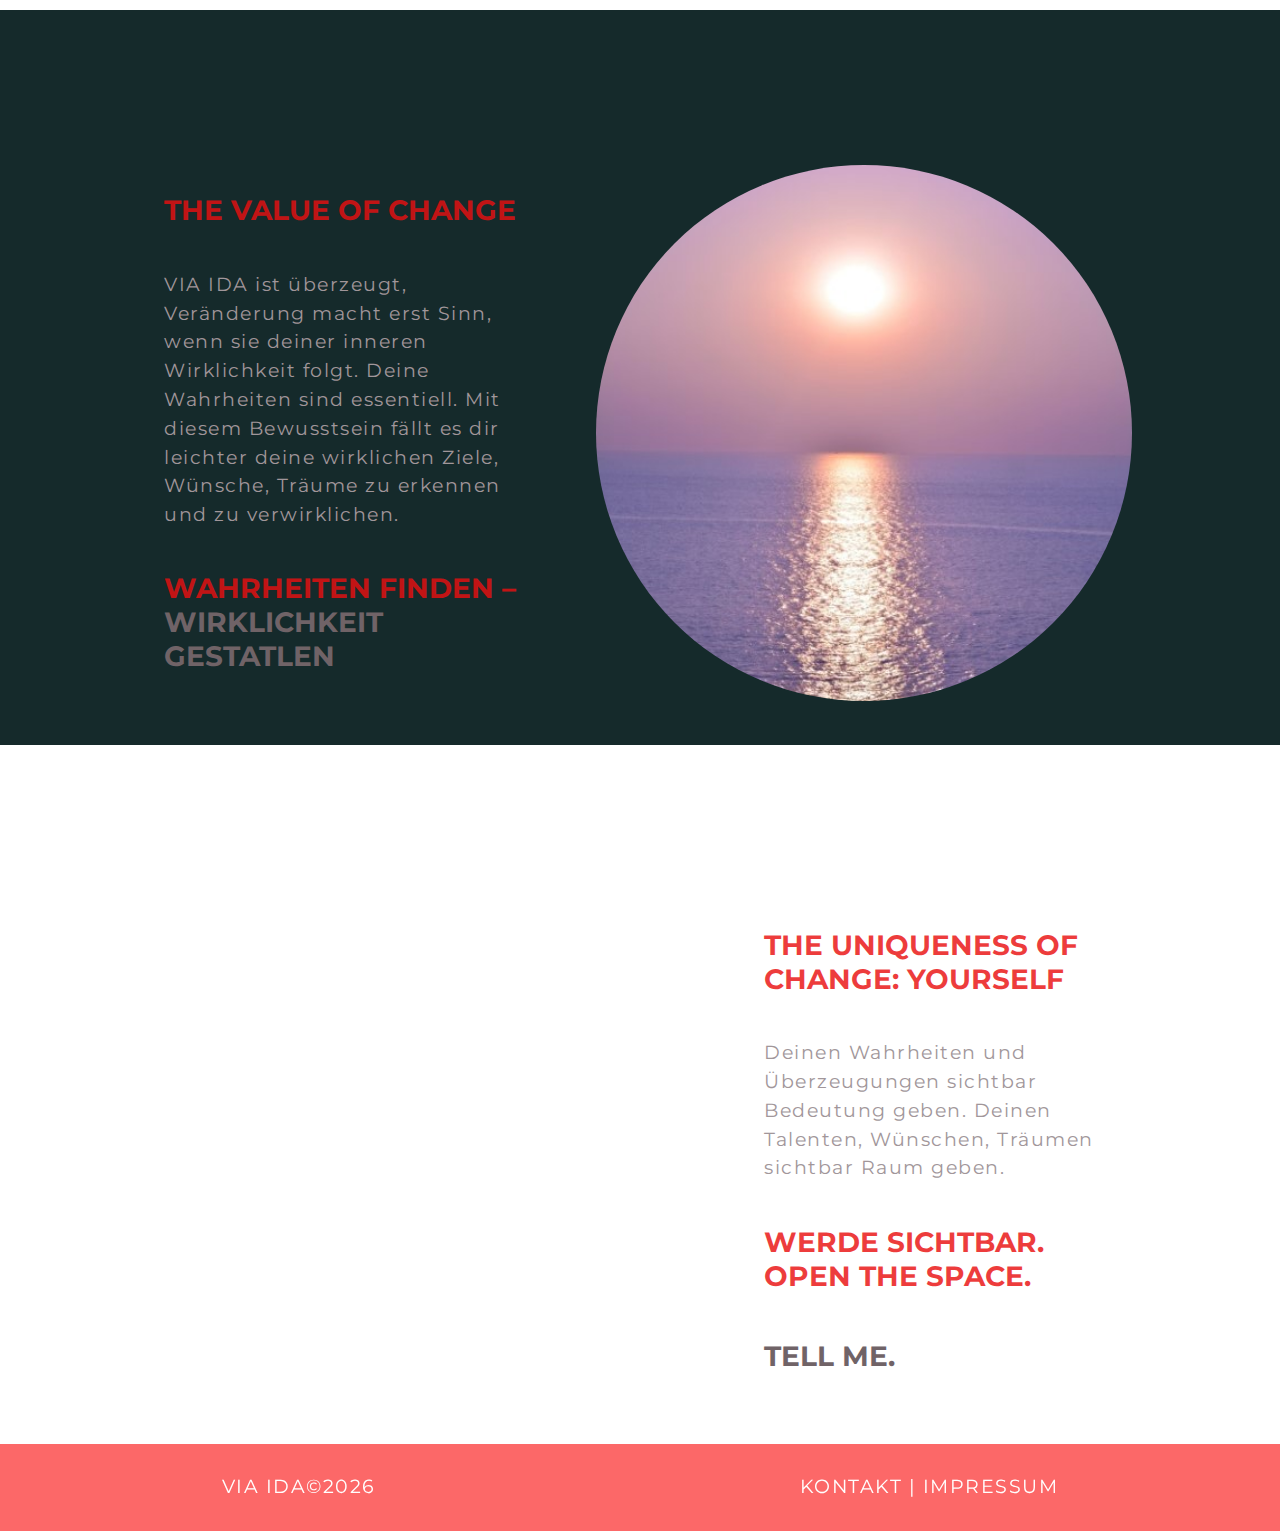
==== commit 33782079: "updates" ====
--- a/index.html
+++ b/index.html
@@ -45,7 +45,7 @@
 				<li><a href="process.html">PROCESS</a></li>
 				<li><a href="#">IMPULSFRAGEN</a></li>
 				<li><h2>STUDIO</h2></li>
-				<li><a href="#">GALERIE</a></li>
+				<li><a href="galerie.html">GALERIE</a></li>
 				<li><h2>PORTFOLIO</h2></li>
 				<li><a href="philo.html">PHILOSOPHIE</a></li>
 				<li><a href="about.html">ABOUT ME</a></li>
--- a/base.css
+++ b/base.css
@@ -49,7 +49,7 @@
 	 --te: cubic-bezier(0.215, 0.61, 0.355, 1);
 	--color-text: #a1969a;
     --color-bg: #ffff;
-    --color-link: #C7B8BD;
+    --color-link: #706367;
 	--color-link-hover: #fc6565;
 	--color-content-title-sub: #292828;
     color: var(--color-text);
@@ -1275,17 +1275,48 @@
 
 /* process */
 .process {
-	max-width: 1024px;
+	max-width: 900px;
 	width: 90%;
-
 	margin: 0 auto;
-	
-}
+	padding: 3rem 0 3rem 0;
+	
+}
+
+.process-intro {
+	display: flex; 
+	flex-direction: row;
+	justify-content: space-evenly;
+    align-items: center;
+	
+}
+
+.process-intro p {
+	width: 50%;
+	padding: 3rem;
+	font-size: 16px;
+}
+
+
+@media screen and (max-width: 1024px) {
+	.process-intro {
+		display: flex; 
+		flex-direction: column;
+		justify-content: space-evenly;
+		align-items: center;
+		
+	}
+	.process-intro p {
+		width: 100%;
+		padding: 1rem;
+		font-size: 16px;
+	}
+}
+
 .timeline-item {
 	padding: 3em 2em 2em;
 	position: relative;
 	color: rgba(0, 0, 0, 0.7);
-	border-left: 2px solid rgba(0, 0, 0, 0.3);
+	border-left: 3px solid rgba(0, 0, 0, 0.3);
 }
 .timeline-item p {
 	font-size: 1rem;
@@ -1299,7 +1330,7 @@
 	display: block;
 	/* font-family: "Roboto", sans-serif; */
 	font-weight: 700;
-	font-size: 2rem;
+	font-size: 1.25rem;
 }
 .timeline-item::after {
 	width: 10px;
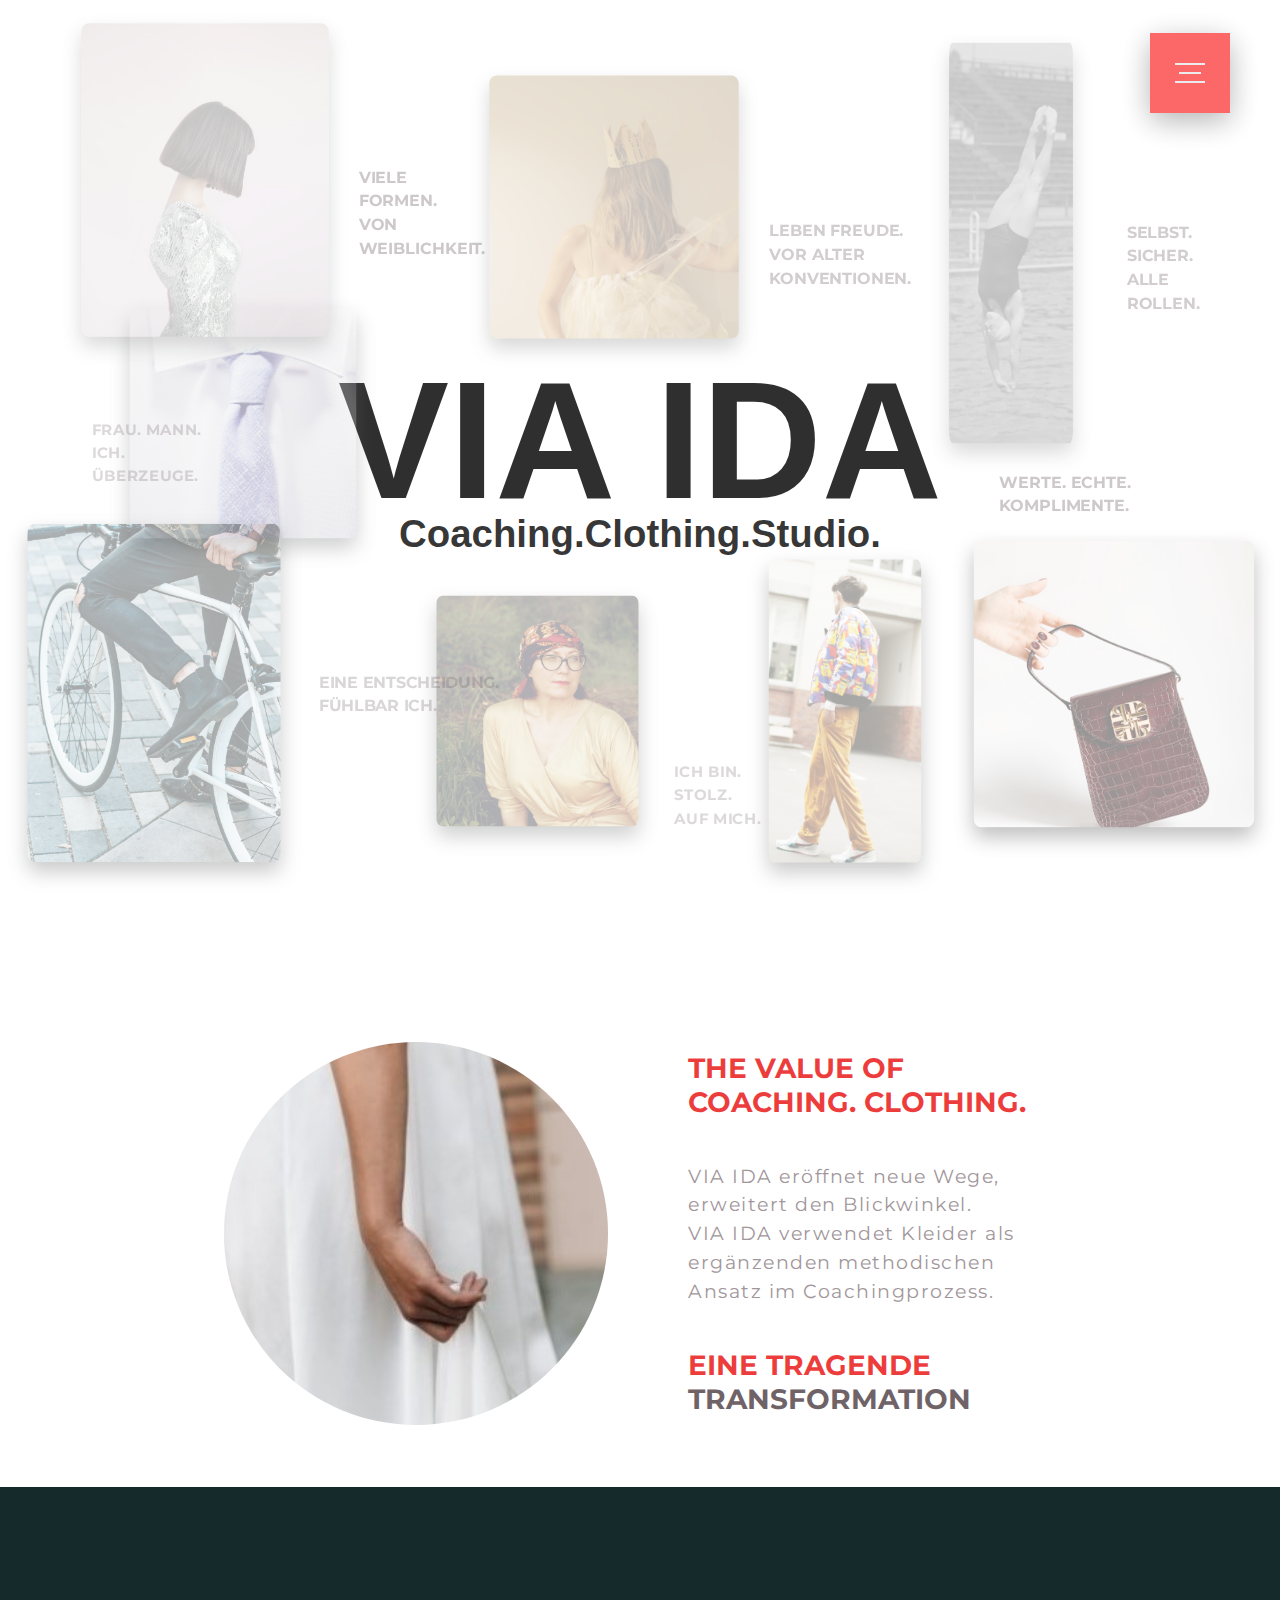
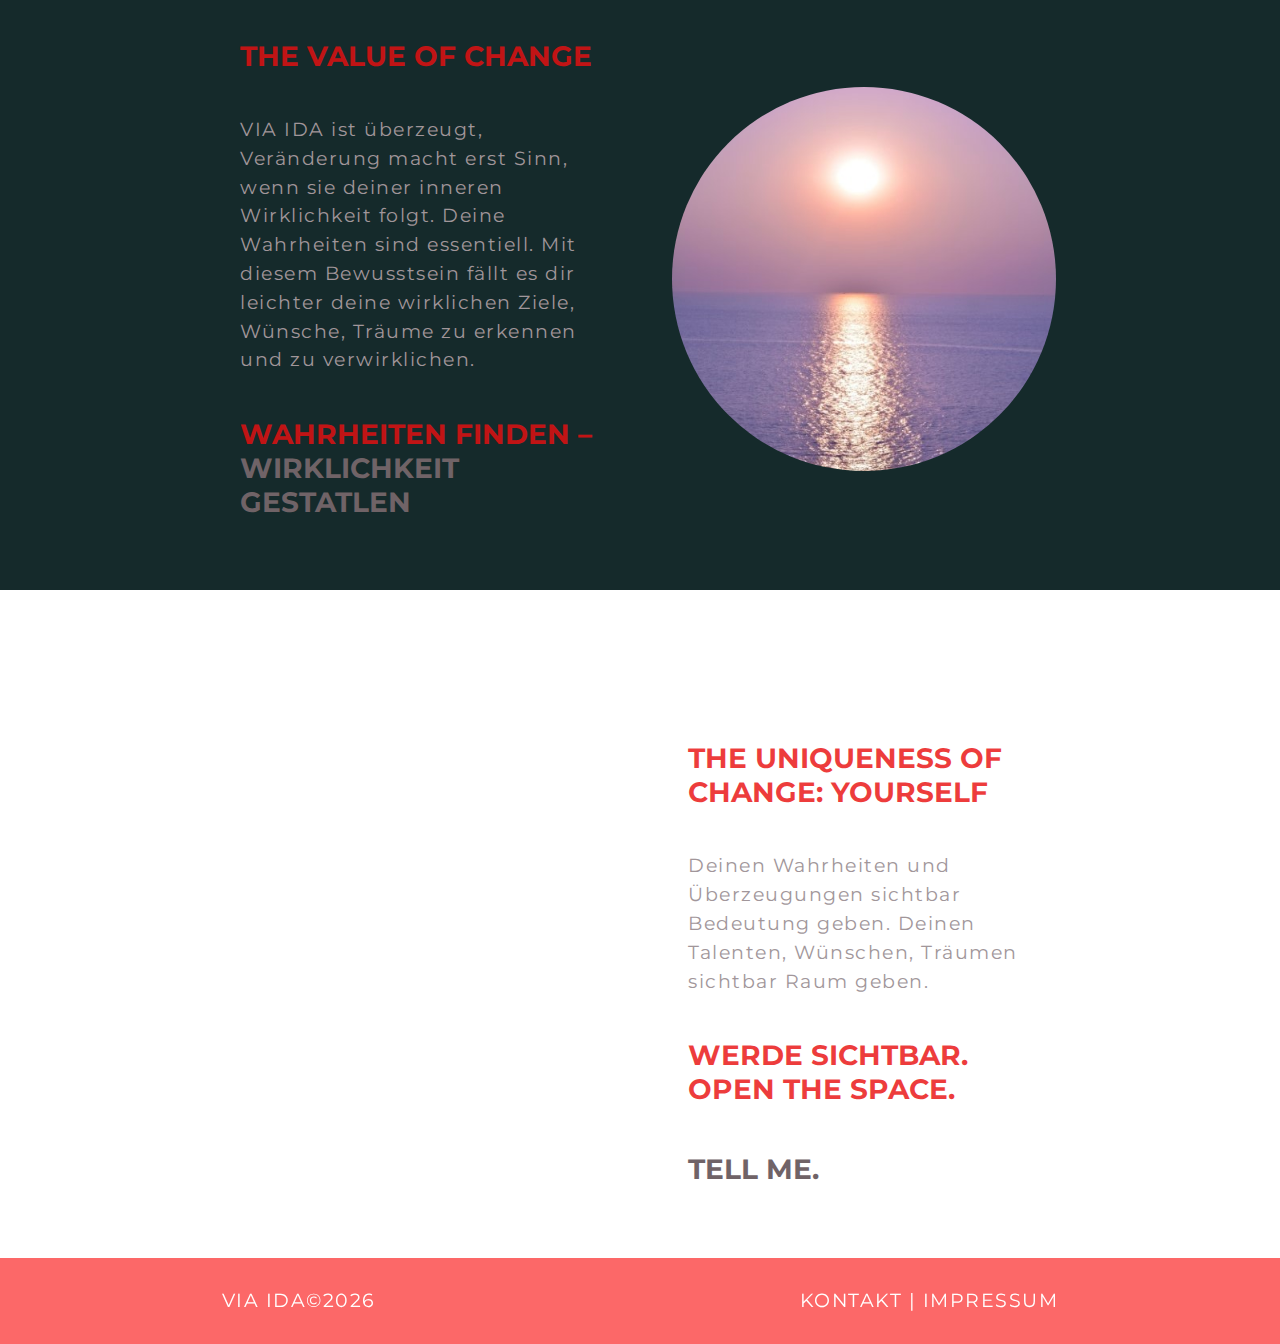
==== commit 80abca71: "update" ====
--- a/index.html
+++ b/index.html
@@ -166,12 +166,12 @@
 					
 					<div class="grid__item pos-1t"> <a href="kundenstimmen.html" > <h4>VIELE FORMEN.<br>VON WEIBLICHKEIT.</h4></a> 
 					</div>
-					<div class="grid__item pos-2t"><a href="kundenstimmen.html" > <h4>LEBEN FREUDE. <br> VOR ALTER KONVENTIONEN.</h4></a>  </div>
+					<div class="grid__item pos-2t"><a href="kundenstimmen.html" > <h4>LEBEN FREUDE. <br> VOR ALTER <br> KONVENTIONEN.</h4></a>  </div>
 					<div class="grid__item pos-3t"><a href="kundenstimmen.html" > <h4>WERTE. ECHTE. <br> KOMPLIMENTE. </h4></a> </div>
 					<div class="grid__item pos-4t"><a href="kundenstimmen.html" > <h4>SELBST. <br> SICHER. <br> ALLE ROLLEN.</h4> </a> </div>
-					<div class="grid__item pos-5t"><a href="kundenstimmen.html" > <h4>FRAU. <br> MANN. <br> ICH. <br> ÜBERZEUGE.</h4></a>  </div>
+					<div class="grid__item pos-5t"><a href="kundenstimmen.html" > <h4>FRAU.  MANN. <br> ICH. <br> ÜBERZEUGE.</h4></a>  </div>
 					<div class="grid__item pos-6t"><a href="kundenstimmen.html" > <h4>EINE ENTSCHEIDUNG. <br> FÜHLBAR ICH.</h4></a>  </div>
-					<div class="grid__item pos-7t"><a href="kundenstimmen.html" > <h4>ICH BIN. STOLZ. <br> AUF MICH.</h4></a>  </div>
+					<div class="grid__item pos-7t"><a href="kundenstimmen.html" > <h4>ICH BIN. <br> STOLZ. <br> AUF MICH.</h4></a>  </div>
 					
 				
 
@@ -188,7 +188,7 @@
 	<div class="parent">
   
 		<!-- <div class="img" style="background: url(img/landing/ValueCoachingClothing.jpg) center no-repeat;"></div> -->
-		<img src="img/landing/ValueCoachingClothing.jpg" style="width:100%; max-width: 600px; padding: 2em; height: auto; border-radius: 50%;" alt="">
+		<img class="img-round" src="img/landing/ValueCoachingClothing.jpg"  alt="">
 		
 		<div class="txt">
 		  <h2>THE VALUE OF COACHING. CLOTHING.</h2>
@@ -206,14 +206,14 @@
 			<h2>WAHRHEITEN FINDEN – <a href="concept.html">WIRKLICHKEIT GESTATLEN</a></h2>
 		  </div>
 		
-		  <img src="img/landing/ValueofChange.jpg" style="width:100%; max-width: 600px; padding: 2em; height: auto; border-radius: 50%;" alt="">
+		  <img class="img-round" src="img/landing/ValueofChange.jpg"  alt="">
 
 		<!-- <div class="img" style="background: url(img/landing/ValueofChange.jpg) center center no-repeat; background-size: cover;"></div> -->
 	  </div>
 
 	  <div class="parent">
   
-		<img src="img/landing/BildEndeLandingPage.jpg" style="width:100%; max-width: 600px; padding: 2em; height: auto; " alt="">
+		<img class="img" src="img/landing/BildEndeLandingPage.jpg"  alt="">
 
 		<!-- <div class="img" style="background: url(img/landing/BildEndeLandingPage.jpg) center center no-repeat; background-size: cover;"></div> -->
 		
--- a/base.css
+++ b/base.css
@@ -172,6 +172,13 @@
 
 	h3 {
 		font-size: 1.1rem;
+	}
+	h4 {
+		font-size: .7rem;
+		line-height: 1;
+		font-weight: bold;
+		color: var(--color-dark);
+			
 	}
 
 
@@ -472,7 +479,7 @@
 	
 	
 	.grid {
-		pointer-events: none;
+		/* pointer-events: none; */
 		position: absolute;
 		width: 110%;
 		height: 110%;
@@ -496,25 +503,25 @@
 
 
 .pos-1 {
-	grid-area: 5 / 4 / 12 / 18;
+	grid-area: 4 / 4 / 10 / 18;
 	
 	/* haircut */
 }
 
 .pos-2 {
-	grid-area: 4 / 15 / 13 / 35;
+	grid-area: 10 / 20 / 16 / 34;
 	z-index: -5;
 	/* queen */
 }
 
 .pos-3 { 
-	grid-area: 5 / 36 / 17 / 46;
+	grid-area: 4 / 36 / 17 / 46;
 	z-index: -99;
 	/* diver */
 }
 
 .pos-4 {
-	grid-area: 17 / 12 / 23 / 27; 
+	grid-area: 16 / 4 / 23 / 18; 
 	/* tie */
 }
 
@@ -527,59 +534,59 @@
 
 
 .pos-6 {
-	grid-area: 31 / 6 / 36 / 22;
+	grid-area: 31 / 4 / 37 / 18;
 	/* bike */
 }
 
 .pos-7 {
-	grid-area: 40 / 9 / 47 / 26; 
+	grid-area: 41 / 4 / 48 / 18; 
 	/* woman sitting */
 }
 
 
 
 .pos-8 {
-	grid-area: 30 / 34 / 43 / 46;
+	grid-area: 33 / 36 / 46 / 46;
 	z-index: -99;
 	/* man walking */
 }
 
 .pos-9 {
-	grid-area: 21 / 34 / 25 / 44;
+	grid-area: 35 / 22 / 41 / 33;
 	z-index: 999;
 	/* bag */
 }
 
 
 	.pos-1t {
-	grid-area: 13 / 6 / 20 / 24;
+	grid-area: 11 / 5 / 16 / 26;
 }
 
 	.pos-2t {
-	grid-area: 17 / 24 / 24 / 45;
+	grid-area: 37 / 5 / 39 / 20;
 	z-index: 999;
 }
 
 
 	.pos-3t {
-	grid-area: 13 / 24 / 26 / 44;
+	grid-area: 5 / 20 / 26 / 44;
 	z-index: 998;
 }
 
 	.pos-4t {
-	grid-area: 30 / 24 / 44 / 40;
+	grid-area: 43 / 20 / 44 / 40;
 	z-index: 99;
 }
 .pos-5t {
-	grid-area: 19 / 6 / 29 / 40;
+	grid-area: 17 / 20 / 29 / 40;
 	z-index: 999;
 }
 	.pos-6t {
-	grid-area: 36 / 6 / 49 / 49;
+	grid-area: 32 / 20 / 49 / 49;
 	z-index: 999;
 }
 	.pos-7t {
-	grid-area: 43 / 30 / 50 / 50;
+	grid-area: 17 / 36 / 50 / 50;
 	z-index: 999;
 }
 
@@ -618,21 +625,22 @@
 
 @media screen and (max-width: 1024px) {
 	.content__title {
-		color: rgba(0, 0, 0, 0.418);
+		color: #000;
 		font-weight: bold;
-		font-size: 13vw;
+		font-size: 19vw;
 		margin: 0;
-		line-height: 1;
+		text-align: center;
+		/* line-height: 1; */
 		position: absolute;
 		z-index: -9999;
-		top: 50%;
+		top: 45%;
 	}
 	.content__title-sub {
-		color: rgba(0, 0, 0, 0.418);
-		font-size: 2.5vw;
+		color: #000;
+		font-size: 4vw;
 		display: block;
 		margin-left: 3vw;
-		line-height: 0.5;
+		/* line-height: 0.5; */
 		z-index: -9;
 		text-align: center;
 	}
@@ -659,6 +667,21 @@
 		height: auto;
 	  }
 	  
+	  .img-round {
+		width:100%; 
+		max-width: 600px; 
+		padding: 2em; 
+		height: auto;
+		border-radius: 50%;
+	  }
+	  .img-round-double {
+		width:100%; 
+		max-width: 600px; 
+		padding: 2em; 
+		height: auto;
+		border-radius: 50%;
+	  }
+
 	  .txt {
 		width: 95%;
 		padding: 1rem;
@@ -981,54 +1004,6 @@
 
 
 
-/* .pos-7t {
-	grid-area: 46 / 3 / 49 / 12;
-}
-
-
-
-.pos-8t {
-	grid-area: 32 / 15 / 46 / 26;
-}
-
-
-.pos-9t {
-	grid-area: 46 / 35 / 49 / 37;
-	z-index: -99;
-}
-
-
-.pos-10t {
-	grid-area: 32 / 46 / 48 / 49;
-}
-
-.pos-11t {
-	grid-area: 28 / 14 / 32 / 21;
-	z-index: -999;
-} */
-
-
-
-
-
-	/* .pos-5 {
-		grid-area: 9 / 29 / 21 / 40;
-		z-index: -99;
-	}
-	
-	
-	.pos-11 {
-		grid-area: 18 / 8 / 31 / 17;
-		z-index: -999;
-	}
-	
-	
-	.pos-5 {
-		grid-area: 9 / 29 / 21 / 40;
-		z-index: -99;
-	} */
-
-
 
 
 
@@ -1086,7 +1061,7 @@
 
 	.parent {
 		/* margin-top: 3rem; */
-		padding-top: 7rem;
+		padding-top: 5rem;
 		display: flex;
 		flex-direction: row;
 		justify-content: center;
@@ -1106,6 +1081,26 @@
 		height: auto;
 		/* min-height: 600px; */
 	  }
+
+	  .img-round {
+		width: 35%;
+		padding: 2em;
+		/* color: #ffffff; */
+		height: auto;
+		border-radius: 50%;
+		max-width: 600px;
+		/* min-height: 600px; */
+	  }
+	  .img-round-double {
+		width: 80%;
+		padding: 2em;
+		/* color: #ffffff; */
+		height: auto;
+		border-radius: 50%;
+		max-width: 600px;
+		/* min-height: 600px; */
+	  }
+
 	  
 	  .txt {
 		width: 35%;
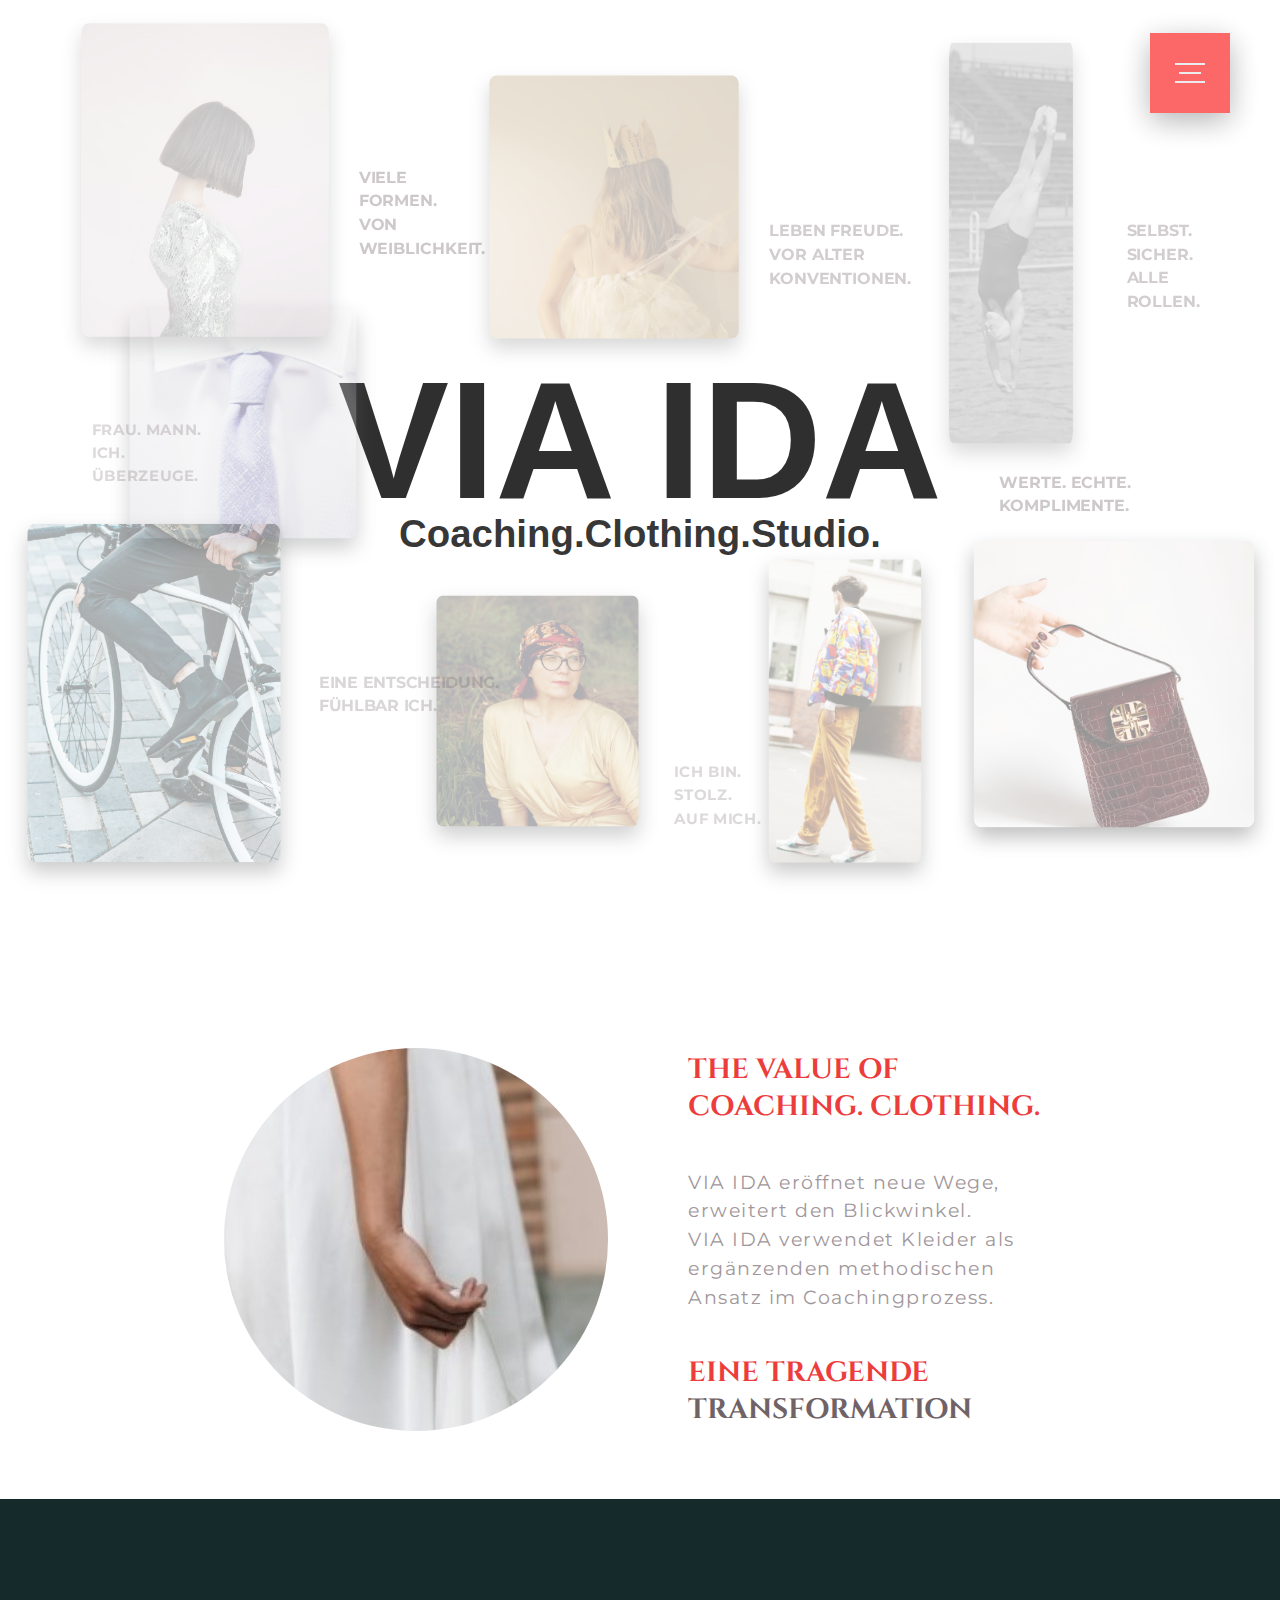
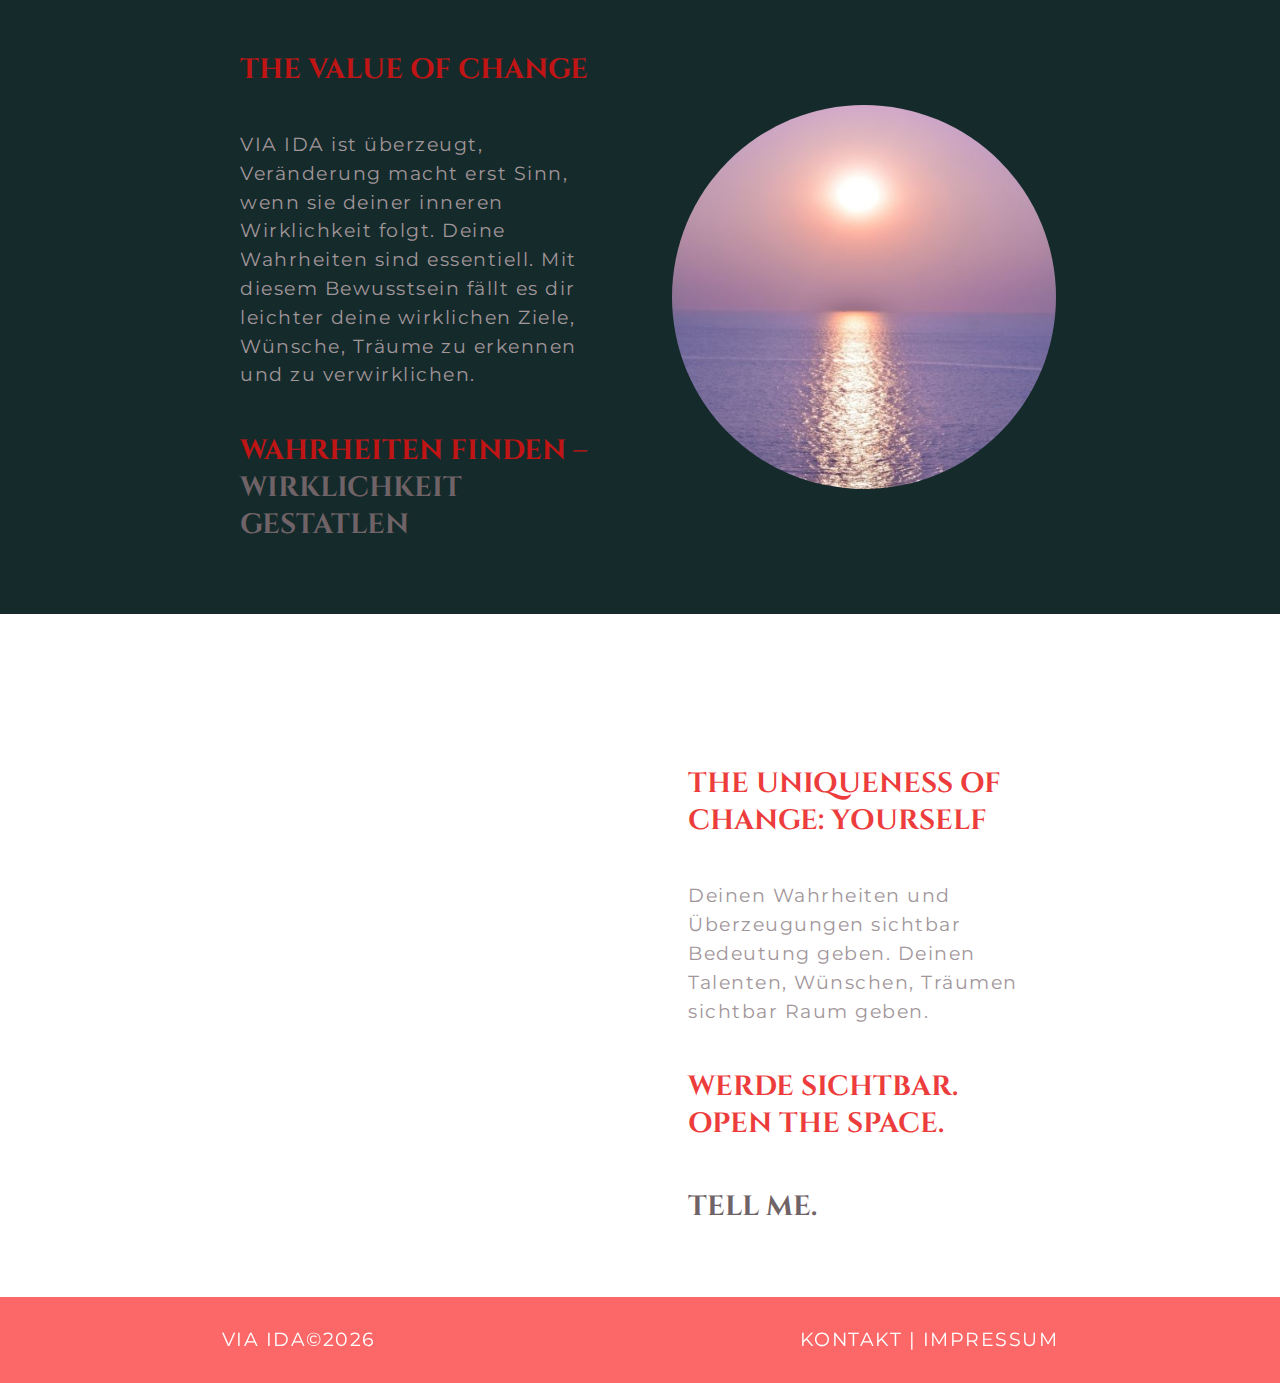
==== commit 90339a2c: "updates" ====
--- a/index.html
+++ b/index.html
@@ -12,6 +12,11 @@
 		<link rel="stylesheet" type="text/css" href="base.css">
 		<link rel="preconnect" href="https://fonts.gstatic.com">
 		<link href="https://fonts.googleapis.com/css2?family=Montserrat&display=swap" rel="stylesheet">
+		<link rel="preconnect" href="https://fonts.gstatic.com">
+<link href="https://fonts.googleapis.com/css2?family=Cinzel&display=swap" rel="stylesheet">
+
+
+
 		<!-- <link rel="stylesheet" type="text/css" href="https://cdnjs.cloudflare.com/ajax/libs/twitter-bootstrap/4.5.0/css/bootstrap.min.css"> -->
 	
 
@@ -30,7 +35,8 @@
 	<script src="jq.js"></script> -->
 
 </head>
-	<body class="" >
+
+	<body>
 
 
 
@@ -168,7 +174,7 @@
 					</div>
 					<div class="grid__item pos-2t"><a href="kundenstimmen.html" > <h4>LEBEN FREUDE. <br> VOR ALTER <br> KONVENTIONEN.</h4></a>  </div>
 					<div class="grid__item pos-3t"><a href="kundenstimmen.html" > <h4>WERTE. ECHTE. <br> KOMPLIMENTE. </h4></a> </div>
-					<div class="grid__item pos-4t"><a href="kundenstimmen.html" > <h4>SELBST. <br> SICHER. <br> ALLE ROLLEN.</h4> </a> </div>
+					<div class="grid__item pos-4t" ><a href="kundenstimmen.html" > <h4>SELBST. <br> SICHER. <br> ALLE ROLLEN.</h4> </a> </div>
 					<div class="grid__item pos-5t"><a href="kundenstimmen.html" > <h4>FRAU.  MANN. <br> ICH. <br> ÜBERZEUGE.</h4></a>  </div>
 					<div class="grid__item pos-6t"><a href="kundenstimmen.html" > <h4>EINE ENTSCHEIDUNG. <br> FÜHLBAR ICH.</h4></a>  </div>
 					<div class="grid__item pos-7t"><a href="kundenstimmen.html" > <h4>ICH BIN. <br> STOLZ. <br> AUF MICH.</h4></a>  </div>
@@ -188,10 +194,10 @@
 	<div class="parent">
   
 		<!-- <div class="img" style="background: url(img/landing/ValueCoachingClothing.jpg) center no-repeat;"></div> -->
-		<img class="img-round" src="img/landing/ValueCoachingClothing.jpg"  alt="">
-		
-		<div class="txt">
-		  <h2>THE VALUE OF COACHING. CLOTHING.</h2>
+		<img class="img-round" data-aos="fade-right" data-aos-duration="1000" src="img/landing/ValueCoachingClothing.jpg"  alt="">
+		
+		<div class="txt" data-aos="fade-left" data-aos-duration="1000">
+		  <h2 >THE VALUE OF COACHING. CLOTHING.</h2>
 		  <p>VIA IDA eröffnet neue Wege, erweitert den Blickwinkel. <br> VIA IDA verwendet Kleider als ergänzenden methodischen Ansatz im Coachingprozess.</p>
 		  <h2>EINE TRAGENDE <a href="methods.html">TRANSFORMATION</a></h2>
 		</div>
@@ -199,26 +205,26 @@
 	</div>
 	<div class="parent " style="background-color: #152A2B;">
 
-		<div class="txt" style="color: white;">
+		<div class="txt" data-aos="fade-right" data-aos-duration="1000" style="color: white;">
 			<h2>THE VALUE OF CHANGE</h2>
 			<p>VIA IDA ist überzeugt, Veränderung macht erst Sinn, wenn sie deiner inneren Wirklichkeit folgt. Deine Wahrheiten sind essentiell. Mit diesem Bewusstsein fällt es dir leichter deine wirklichen Ziele, Wünsche, Träume zu erkennen und zu verwirklichen.
 			</p>
 			<h2>WAHRHEITEN FINDEN – <a href="concept.html">WIRKLICHKEIT GESTATLEN</a></h2>
 		  </div>
 		
-		  <img class="img-round" src="img/landing/ValueofChange.jpg"  alt="">
+		  <img class="img-round" data-aos="fade-left" data-aos-duration="1000" src="img/landing/ValueofChange.jpg"  alt="">
 
 		<!-- <div class="img" style="background: url(img/landing/ValueofChange.jpg) center center no-repeat; background-size: cover;"></div> -->
 	  </div>
 
 	  <div class="parent">
   
-		<img class="img" src="img/landing/BildEndeLandingPage.jpg"  alt="">
+		<img class="img" data-aos="fade-right" data-aos-duration="1000" src="img/landing/BildEndeLandingPage.jpg"  alt="">
 
 		<!-- <div class="img" style="background: url(img/landing/BildEndeLandingPage.jpg) center center no-repeat; background-size: cover;"></div> -->
 		
-		<div class="txt">
-		  <h2>THE UNIQUENESS OF CHANGE: YOURSELF</h2>
+		<div class="txt" data-aos="fade-left" data-aos-duration="1000">
+		  <h2 >THE UNIQUENESS OF CHANGE: YOURSELF</h2>
 		  <p>Deinen Wahrheiten und Überzeugungen sichtbar Bedeutung geben. Deinen Talenten, Wünschen, Träumen sichtbar Raum geben.</p>
 		  <h2>WERDE SICHTBAR. OPEN THE SPACE. </h2>
 		  <h2> <a href="kontakt.html"> TELL ME.</a> </h2>
@@ -250,7 +256,7 @@
         <svg class="cursor" width="80" height="80" viewBox="0 0 80 80">
 			<circle class="cursor__inner" cx="40" cy="40" r="20"></circle>
 		</svg>
-
+	
 
 		<!-- <script src="viaida.js"></script> -->
 		<script src="new.js"></script>
--- a/base.css
+++ b/base.css
@@ -110,6 +110,7 @@
 h2 {
 	font-size: 1.75rem;
 	color:rgba(233, 16, 16, 0.815);
+	font-family: 'Cinzel', serif;
 }
 h3 {
 	font-size: 1.5rem;
@@ -984,7 +985,7 @@
 }
 
 	.pos-4t {
-	grid-area: 12 / 45 / 29 / 49;
+	grid-area: 12 / 45 / 16 / 48;
 	z-index: 999;
 }
 	.pos-5t {
@@ -1906,7 +1907,7 @@
 }
 
 .nav ul h2{
-	/* font-family: 'Montserrat', sans-serif; */
+	font-family: 'Montserrat', sans-serif;
 	font-size: 2vw;
 	text-transform: uppercase;
 	line-height: 1rem;
@@ -2075,3 +2076,7 @@
 
 
 
+
+
+  
+
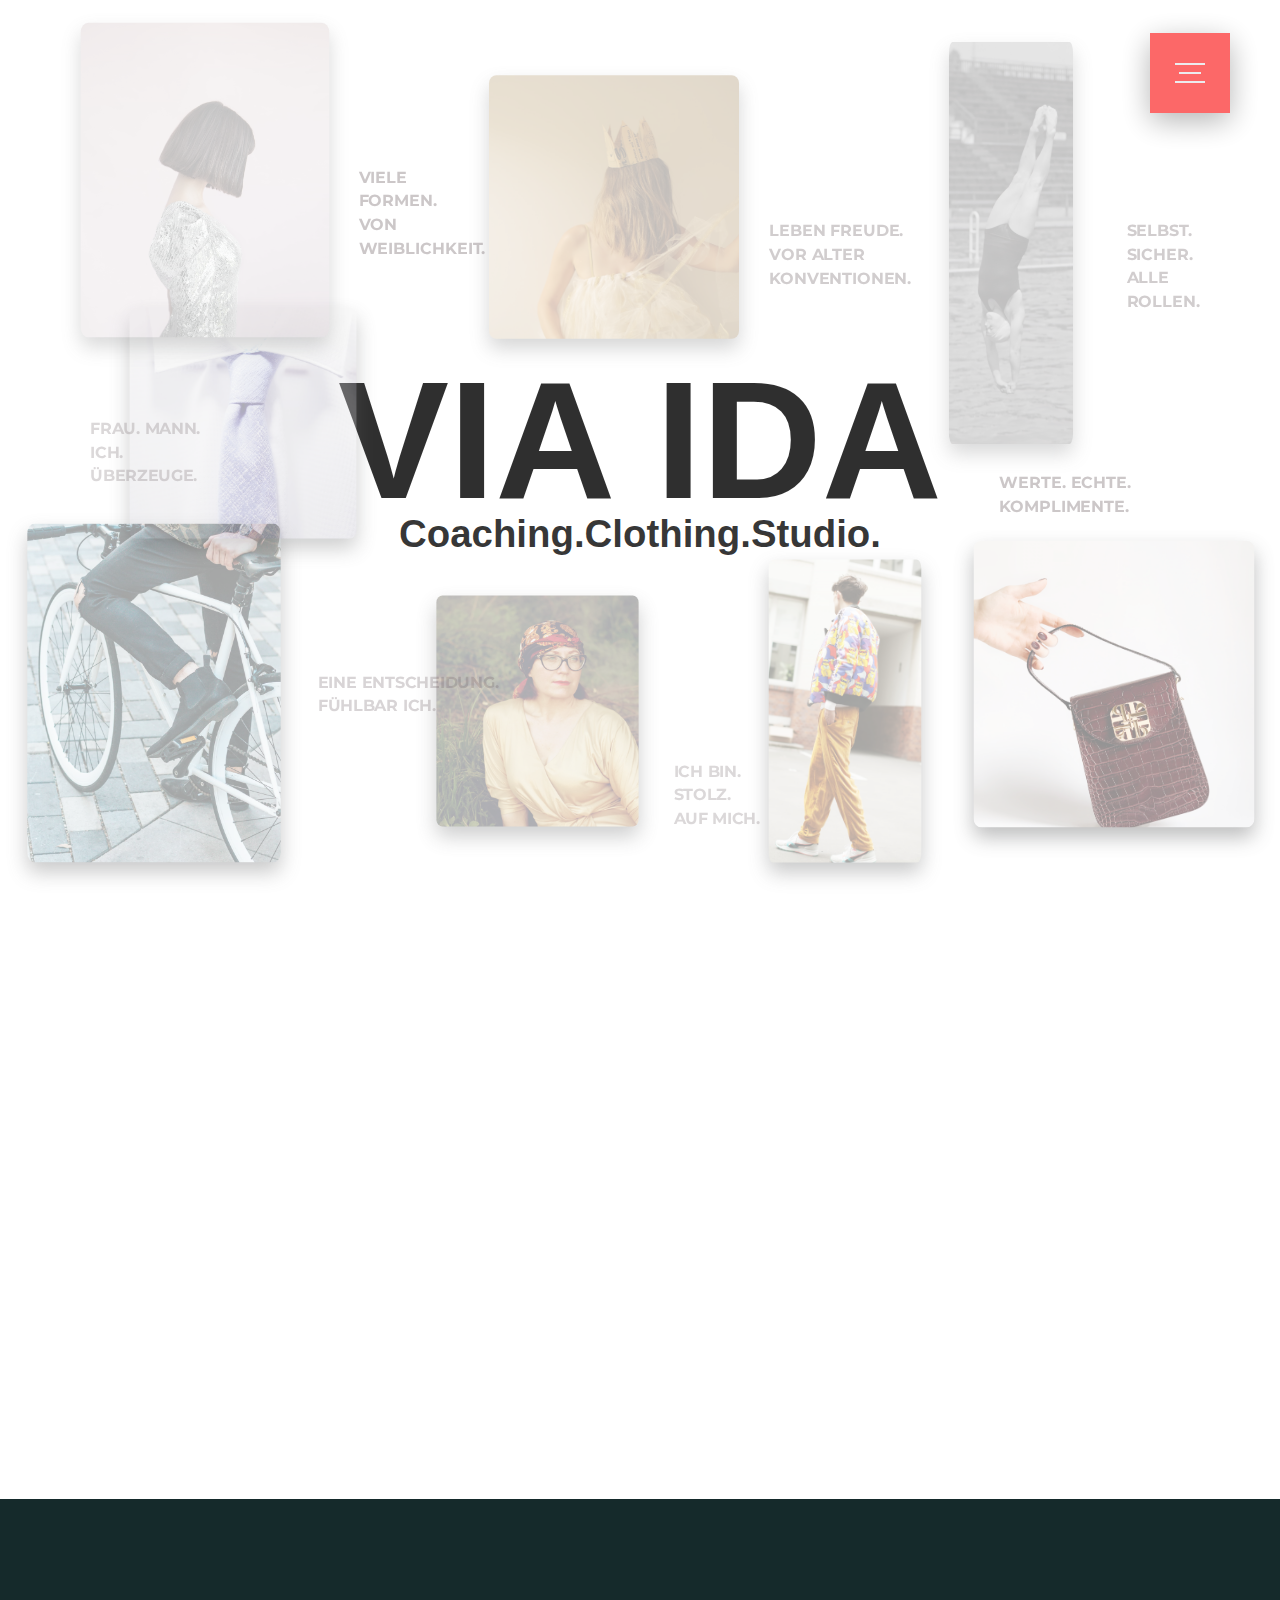
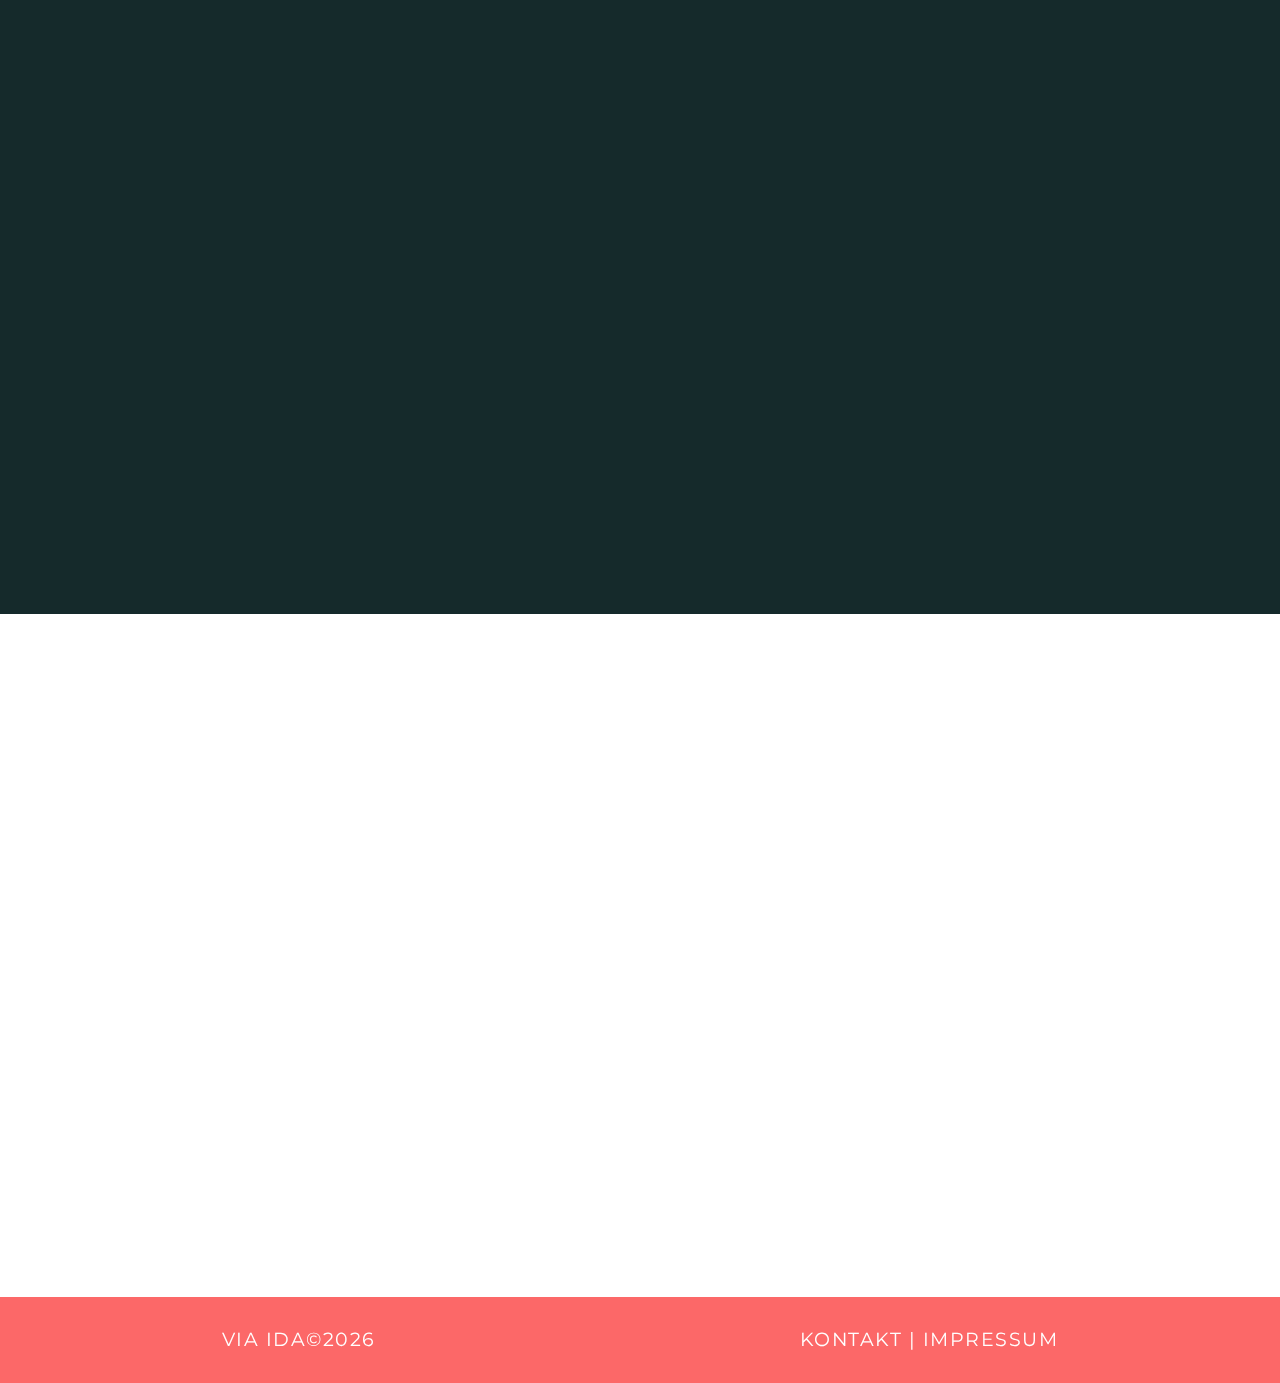
==== commit a004e096: "updates" ====
--- a/index.html
+++ b/index.html
@@ -15,7 +15,8 @@
 		<link rel="preconnect" href="https://fonts.gstatic.com">
 <link href="https://fonts.googleapis.com/css2?family=Cinzel&display=swap" rel="stylesheet">
 
-
+<link href="/aos.css" rel="stylesheet">
+<script src="https://unpkg.com/aos@2.3.1/dist/aos.js"></script>
 
 		<!-- <link rel="stylesheet" type="text/css" href="https://cdnjs.cloudflare.com/ajax/libs/twitter-bootstrap/4.5.0/css/bootstrap.min.css"> -->
 	
@@ -261,7 +262,9 @@
 		<!-- <script src="viaida.js"></script> -->
 		<script src="new.js"></script>
 
-		
+		<script>
+			AOS.init();
+		  </script>
 	</body>
 </html>
 
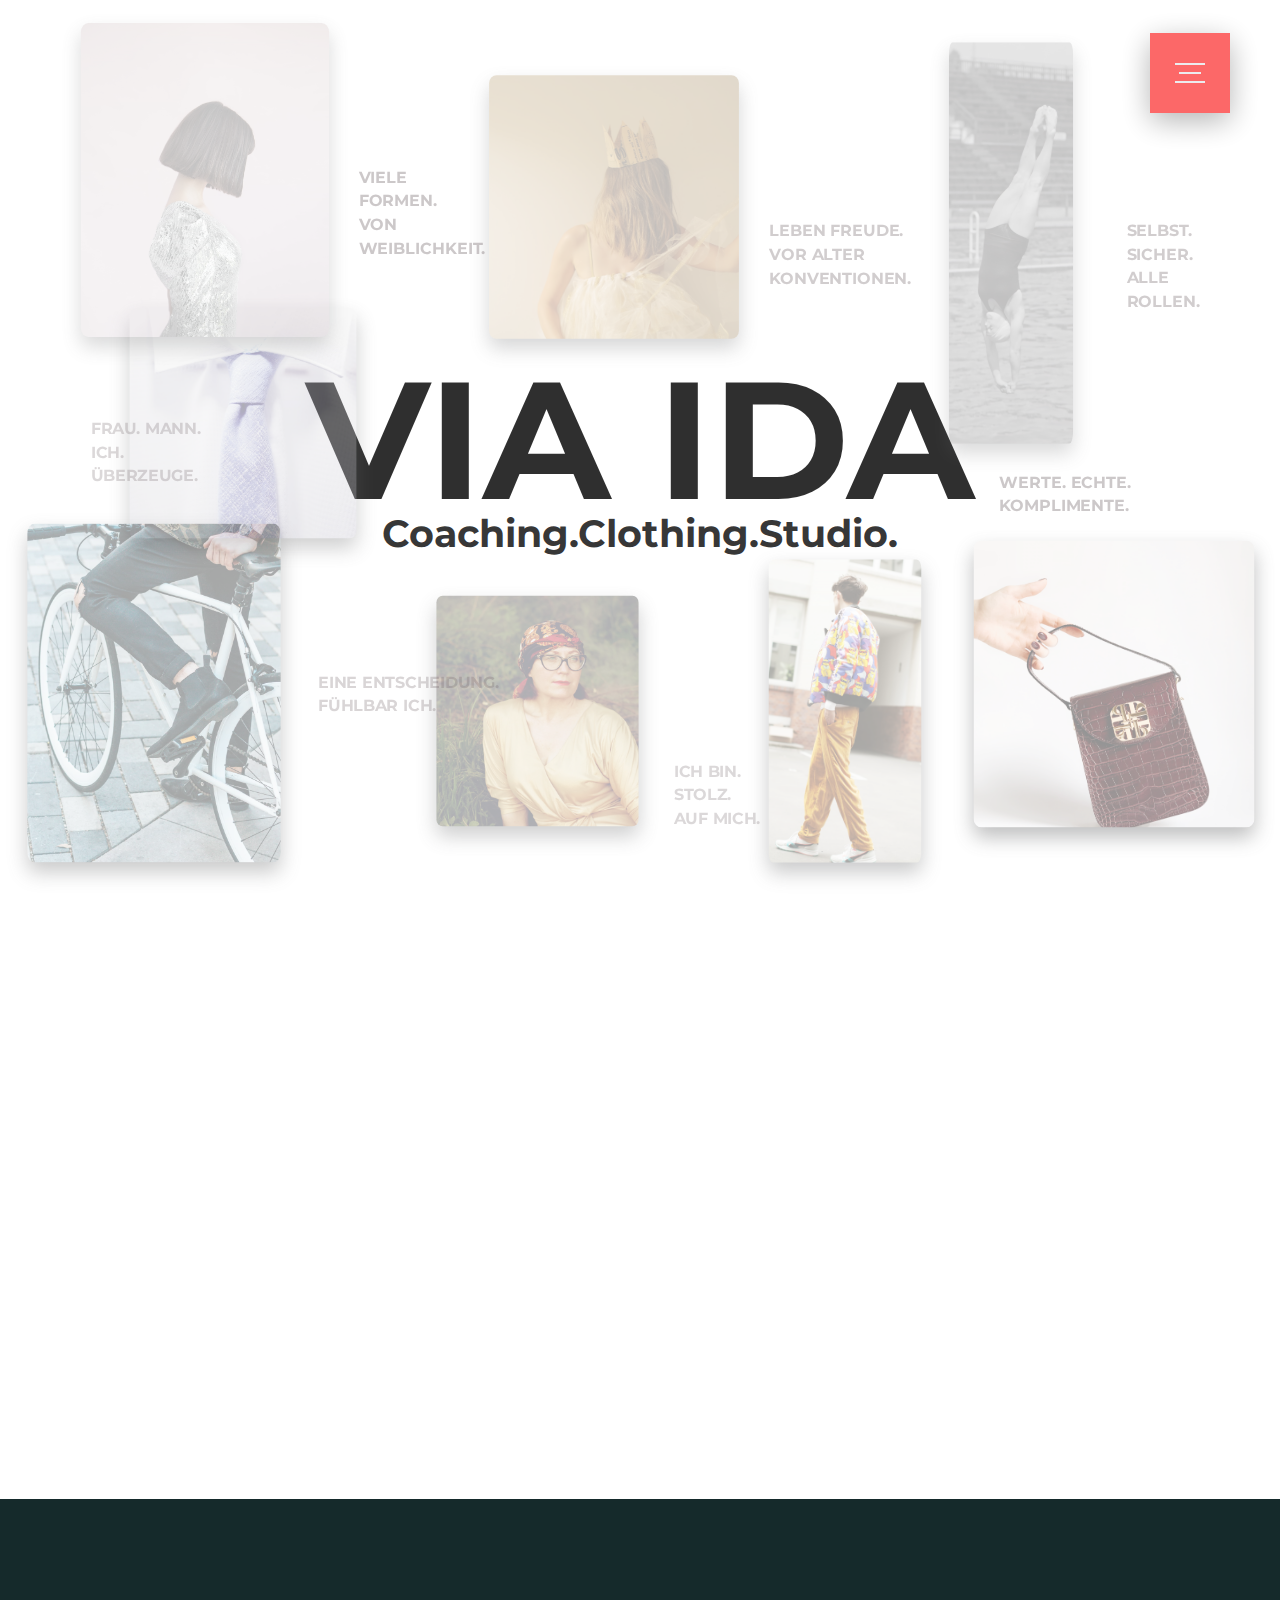
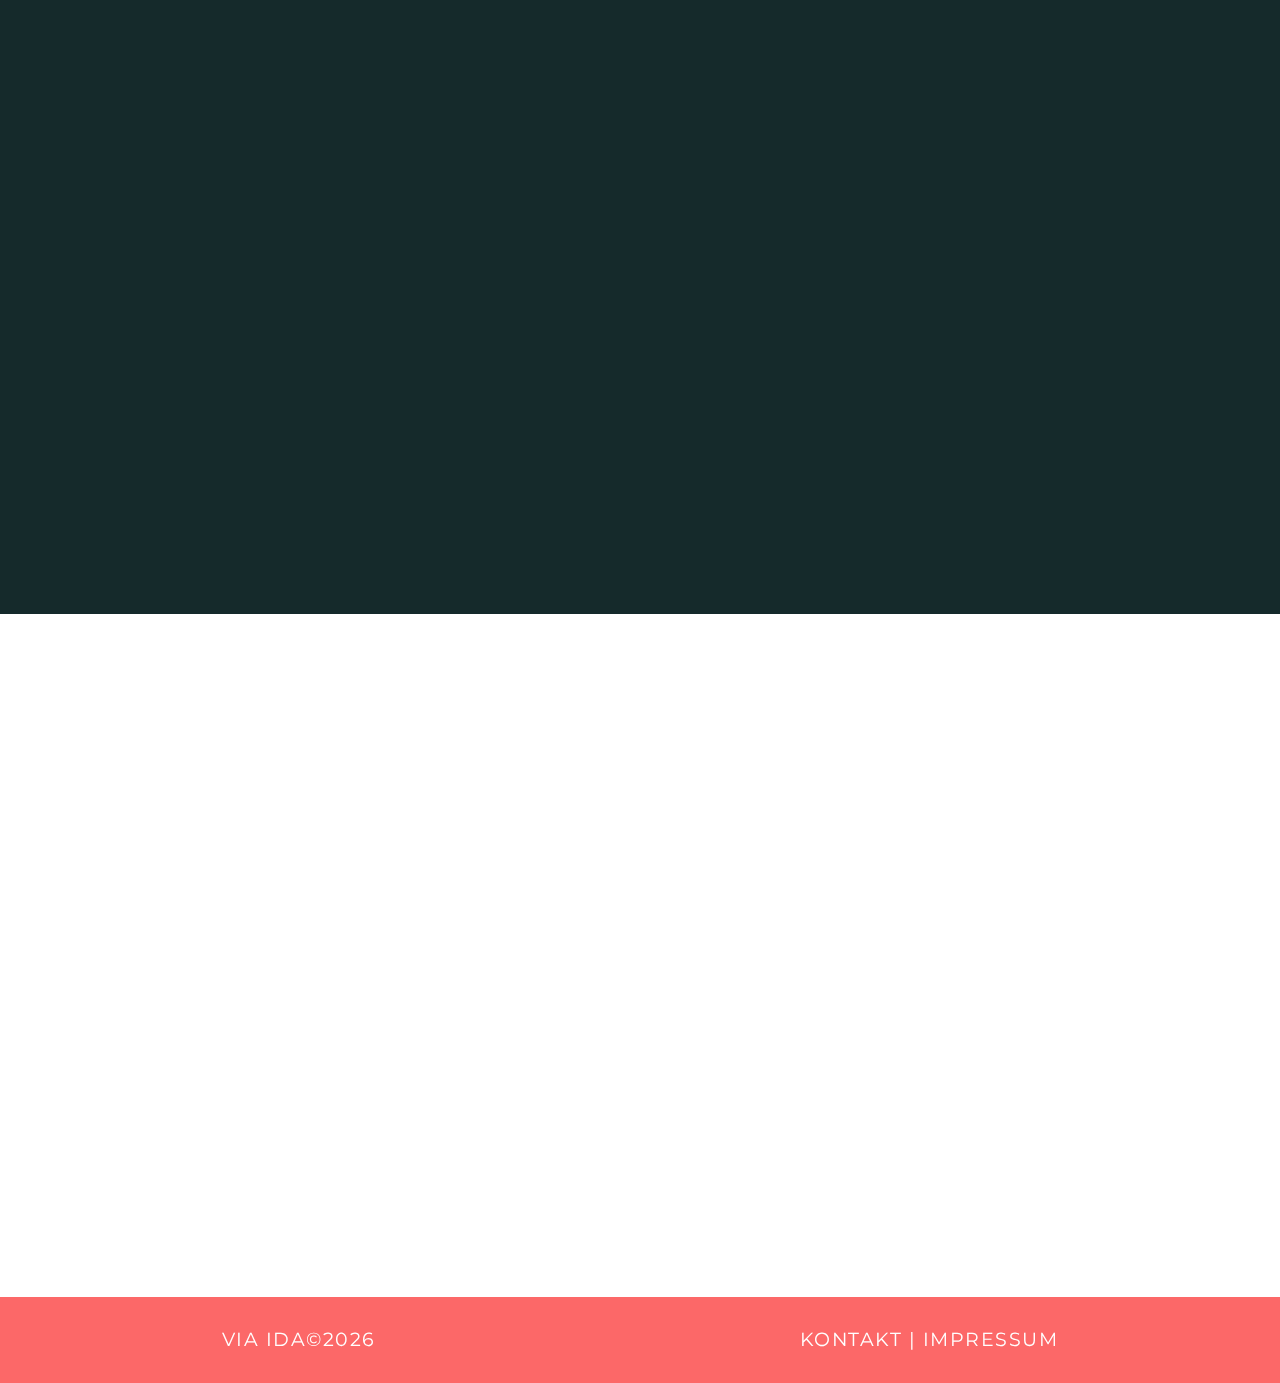
==== commit a727bdc8: "updates" ====
--- a/index.html
+++ b/index.html
@@ -13,7 +13,7 @@
 		<link rel="preconnect" href="https://fonts.gstatic.com">
 		<link href="https://fonts.googleapis.com/css2?family=Montserrat&display=swap" rel="stylesheet">
 		<link rel="preconnect" href="https://fonts.gstatic.com">
-<link href="https://fonts.googleapis.com/css2?family=Cinzel&display=swap" rel="stylesheet">
+		<link href="https://fonts.googleapis.com/css2?family=Playfair+Display+SC&display=swap" rel="stylesheet">
 
 <link href="/aos.css" rel="stylesheet">
 <script src="https://unpkg.com/aos@2.3.1/dist/aos.js"></script>
--- a/base.css
+++ b/base.css
@@ -110,7 +110,8 @@
 h2 {
 	font-size: 1.75rem;
 	color:rgba(233, 16, 16, 0.815);
-	font-family: 'Cinzel', serif;
+	font-family: 'Playfair Display SC', serif;
+	font-weight: 500;
 }
 h3 {
 	font-size: 1.5rem;
@@ -599,7 +600,7 @@
 }
 
 .content__title {
-	font-family: sans-serif;
+	font-family: 'Montserrat', sans-serif;
 	color: rgba(0, 0, 0, 0.815);
 	font-weight: bold;
 	font-size: 13vw;
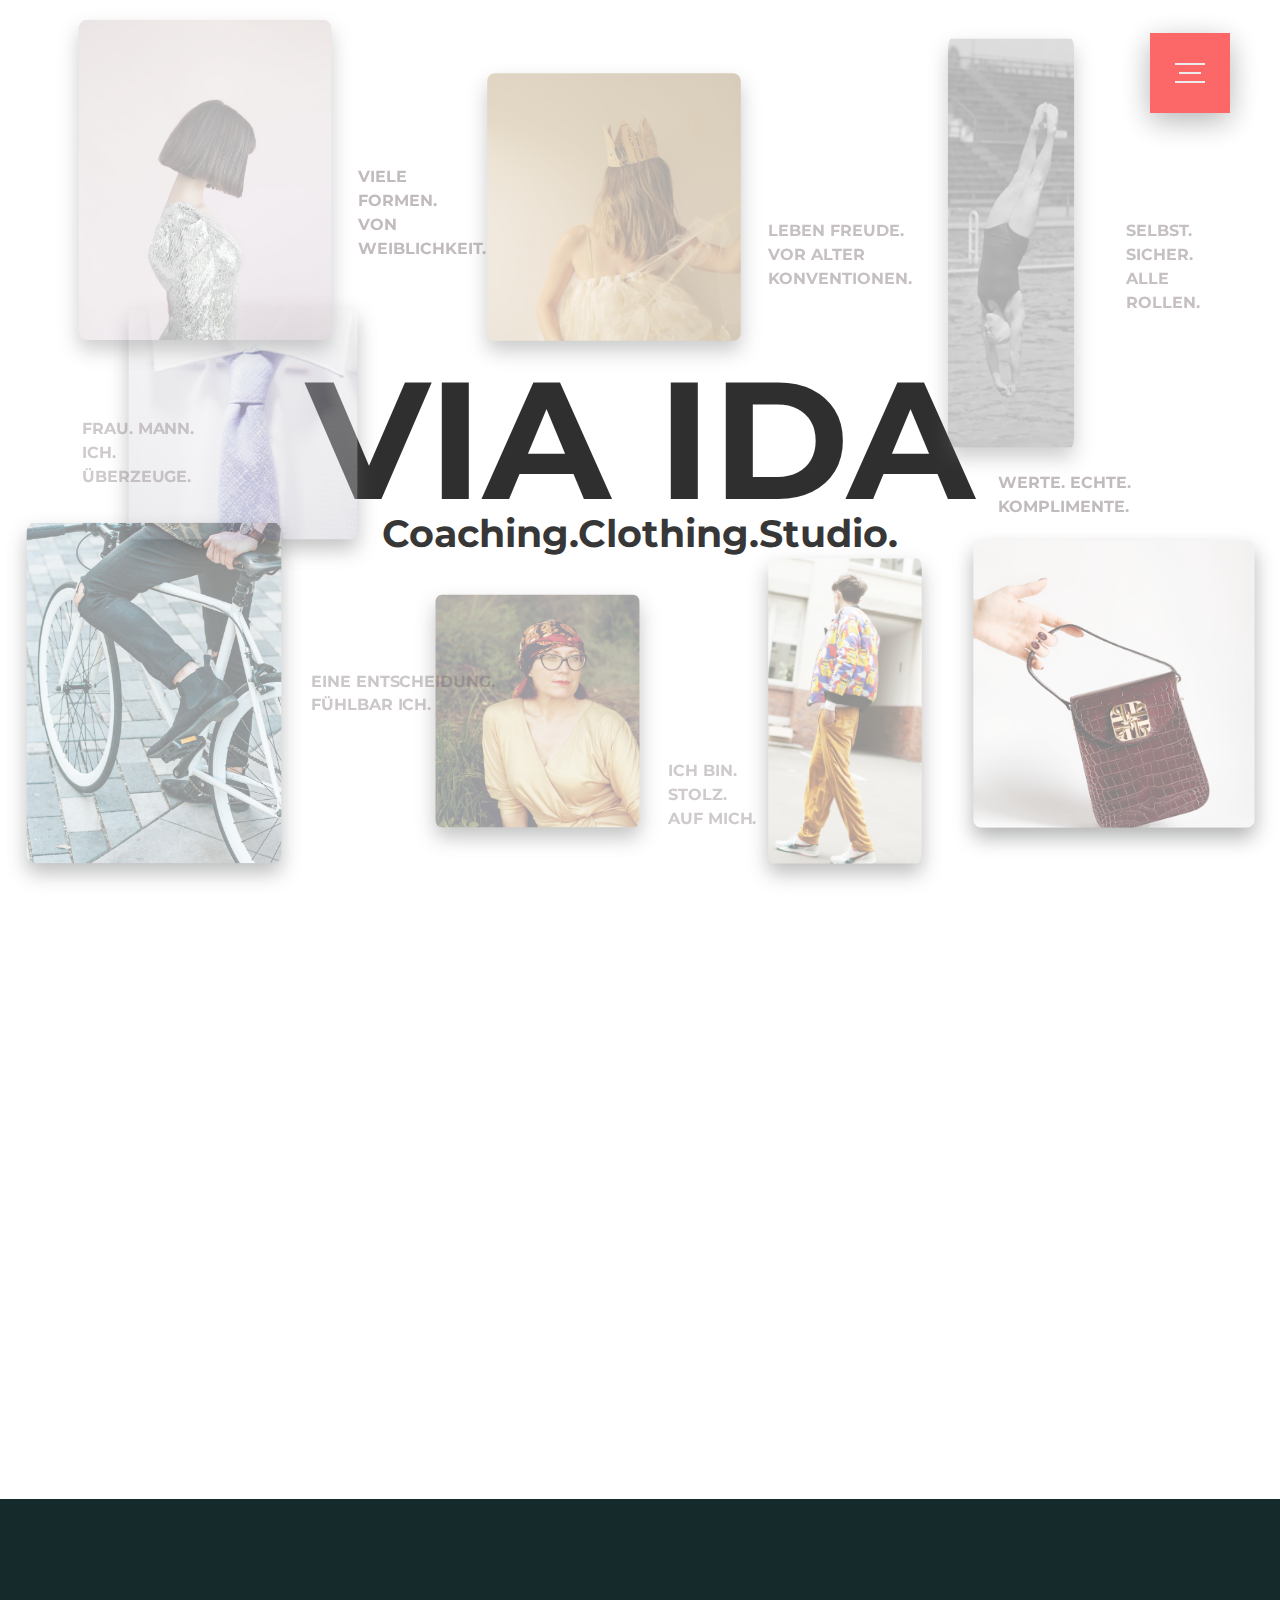
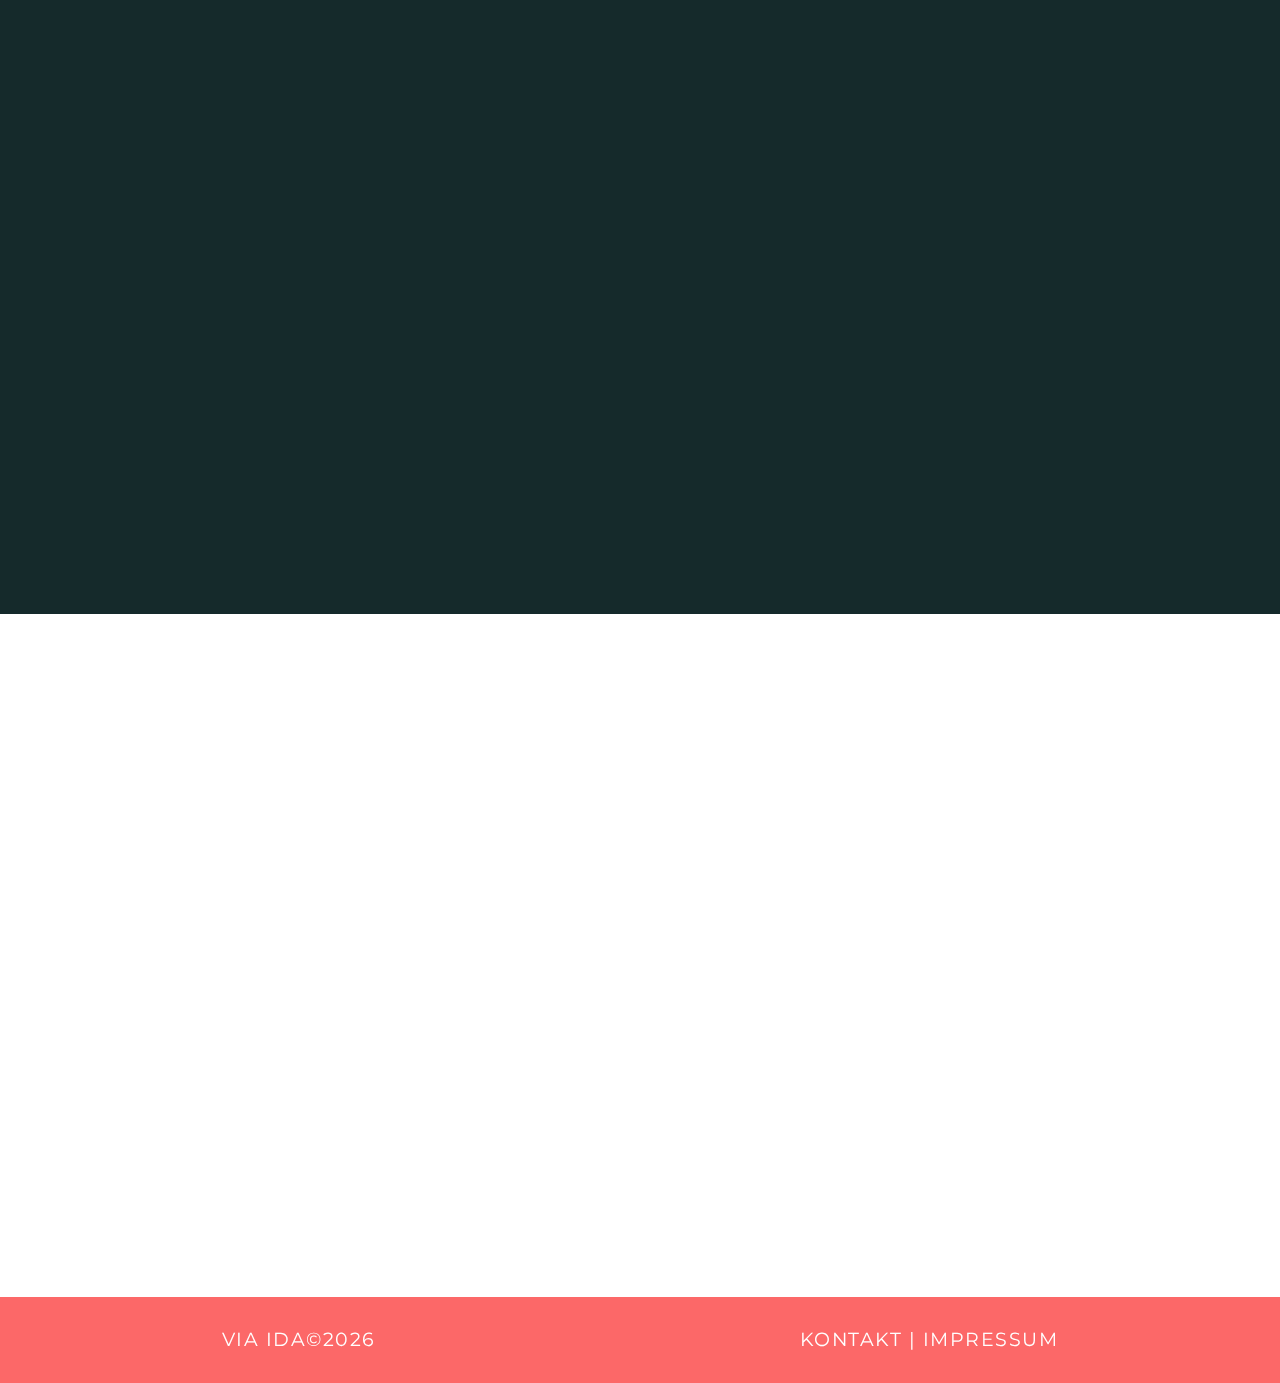
==== commit 462a489a: "updates" ====
--- a/index.html
+++ b/index.html
@@ -15,7 +15,7 @@
 		<link rel="preconnect" href="https://fonts.gstatic.com">
 		<link href="https://fonts.googleapis.com/css2?family=Playfair+Display+SC&display=swap" rel="stylesheet">
 
-<link href="/aos.css" rel="stylesheet">
+<link href="aos.css" rel="stylesheet">
 <script src="https://unpkg.com/aos@2.3.1/dist/aos.js"></script>
 
 		<!-- <link rel="stylesheet" type="text/css" href="https://cdnjs.cloudflare.com/ajax/libs/twitter-bootstrap/4.5.0/css/bootstrap.min.css"> -->
